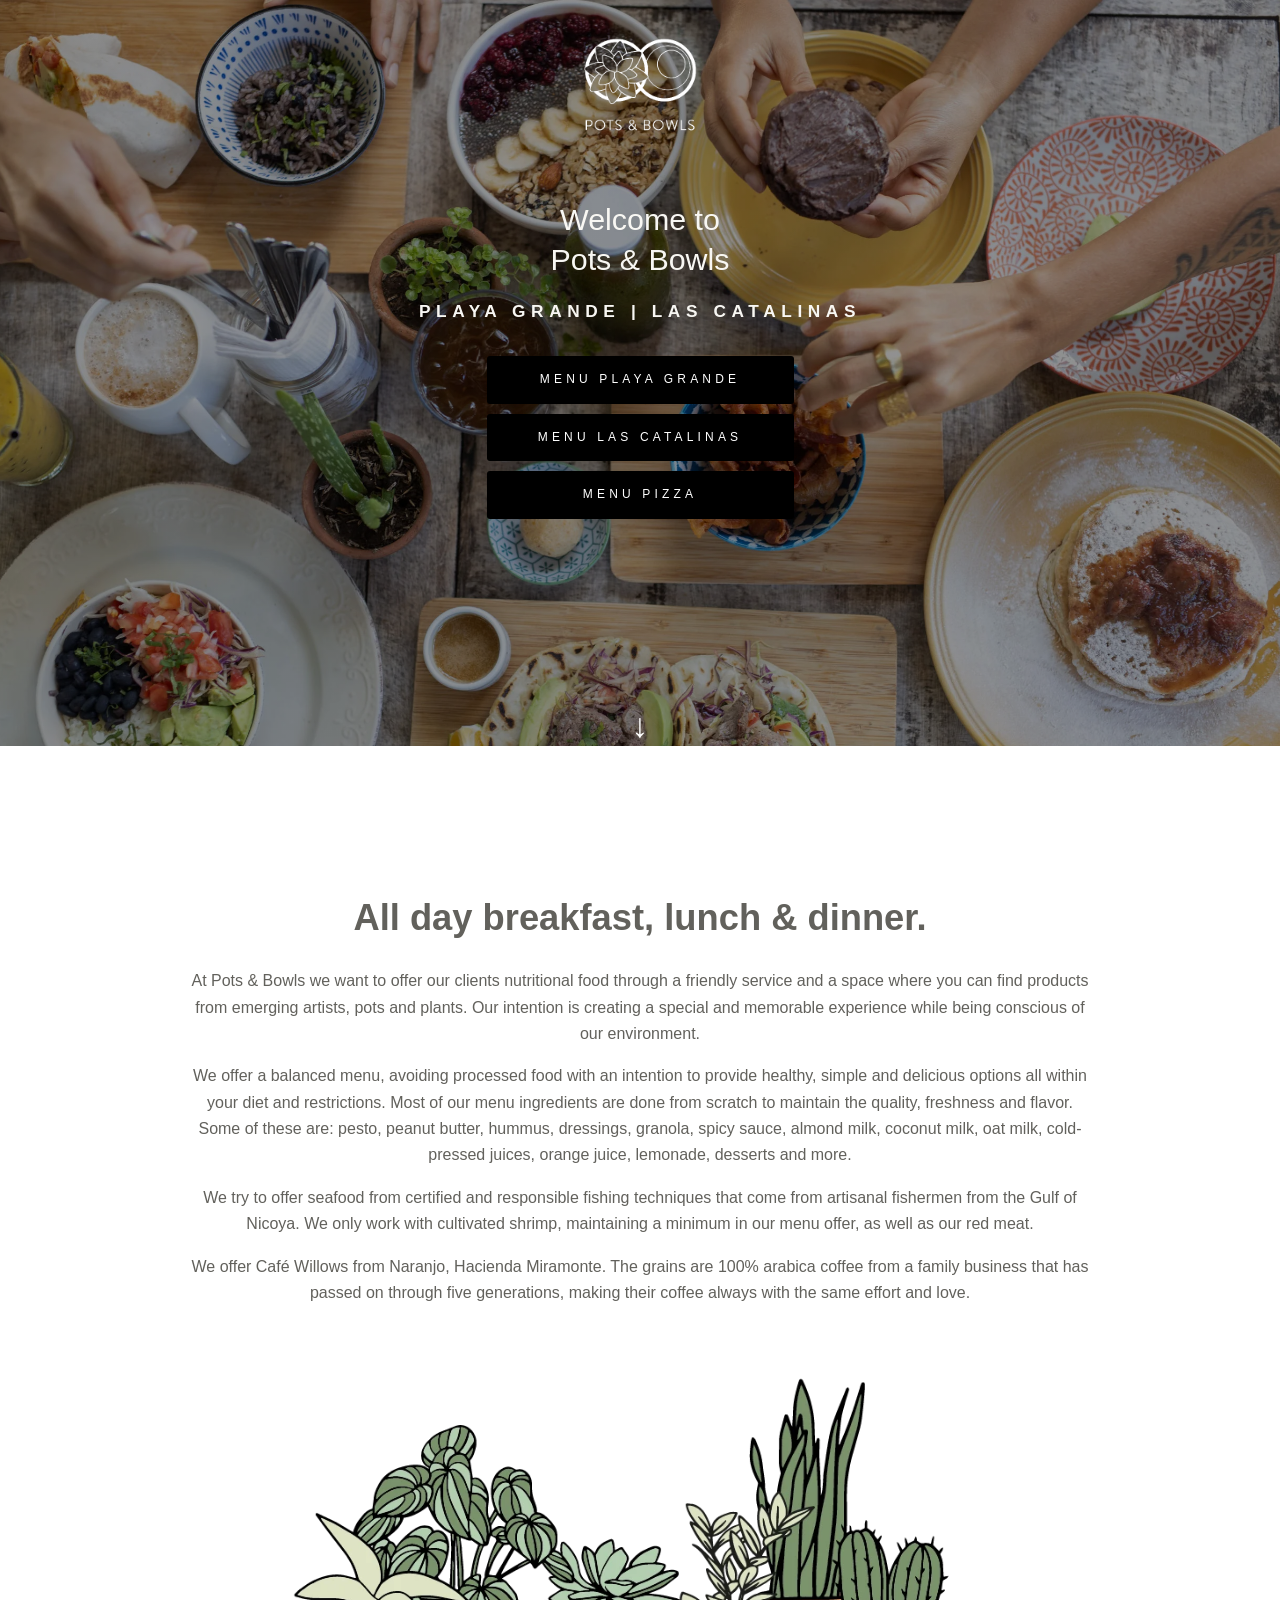
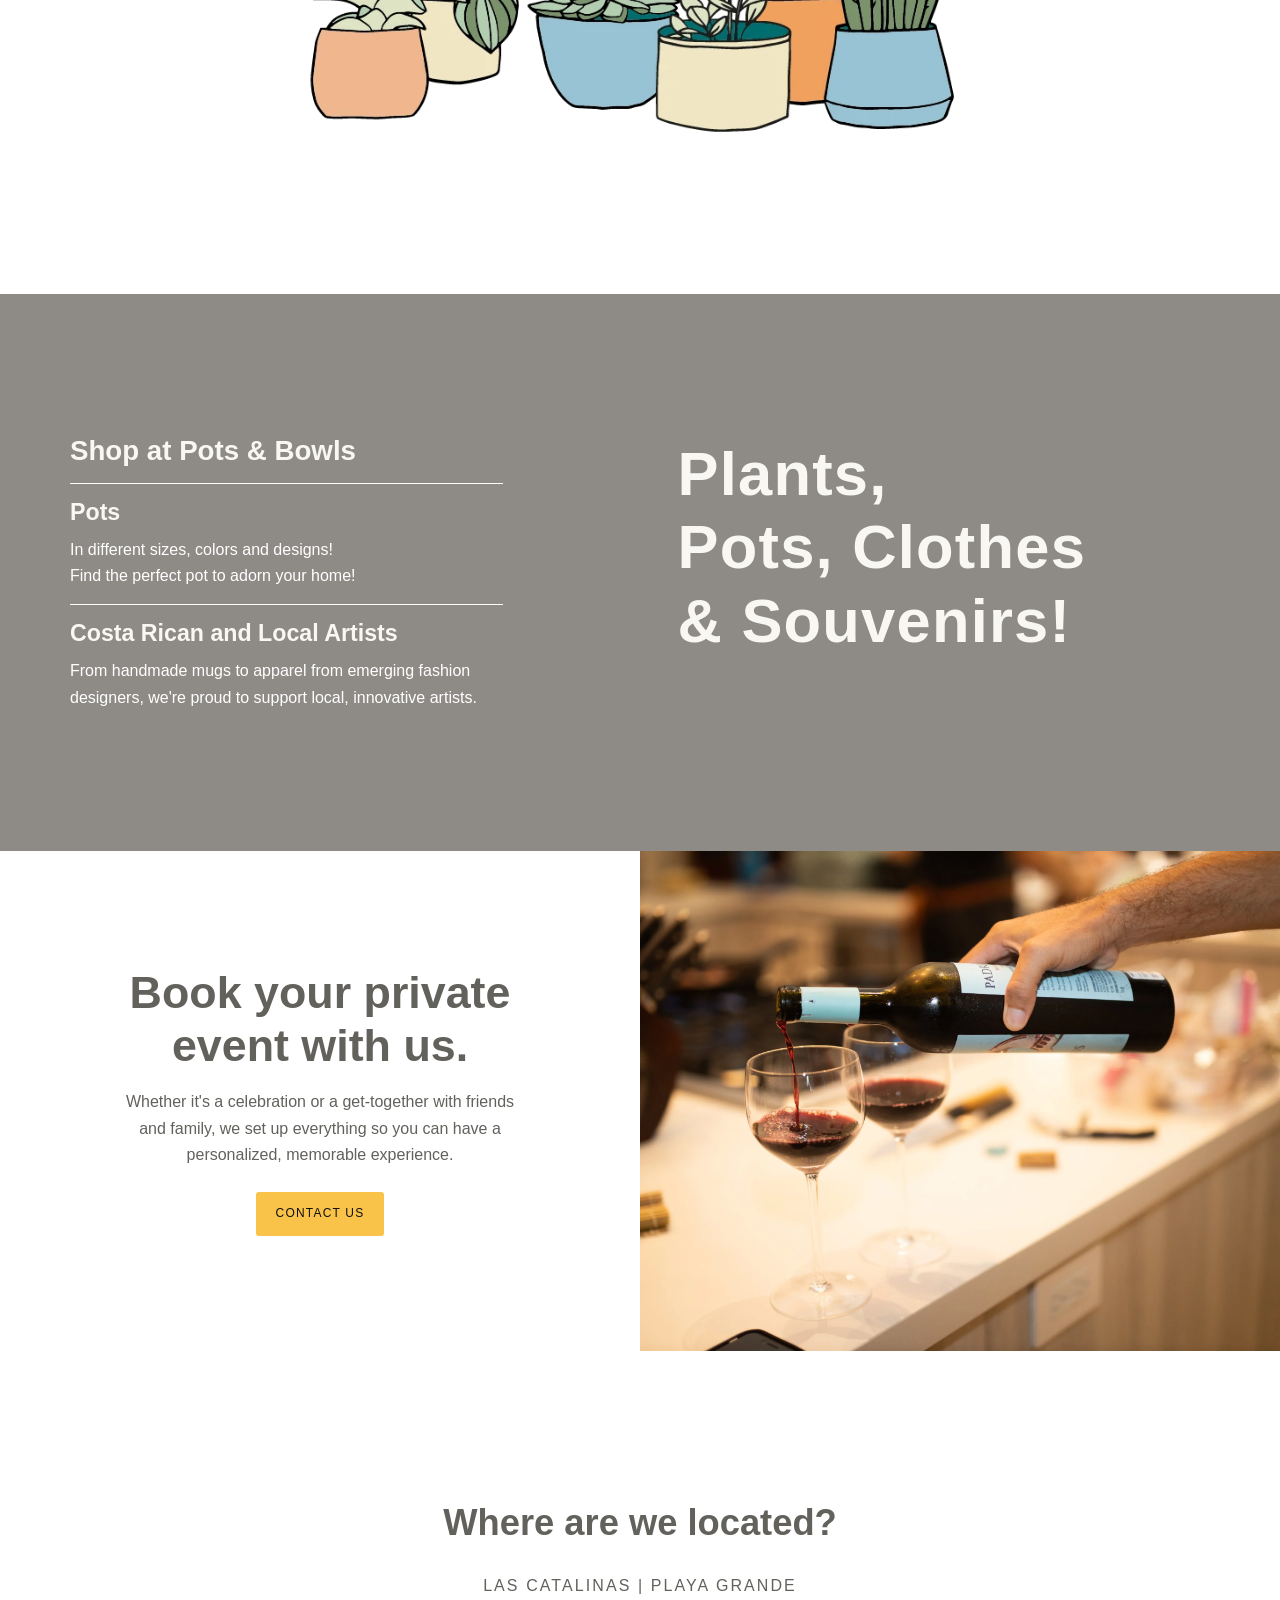
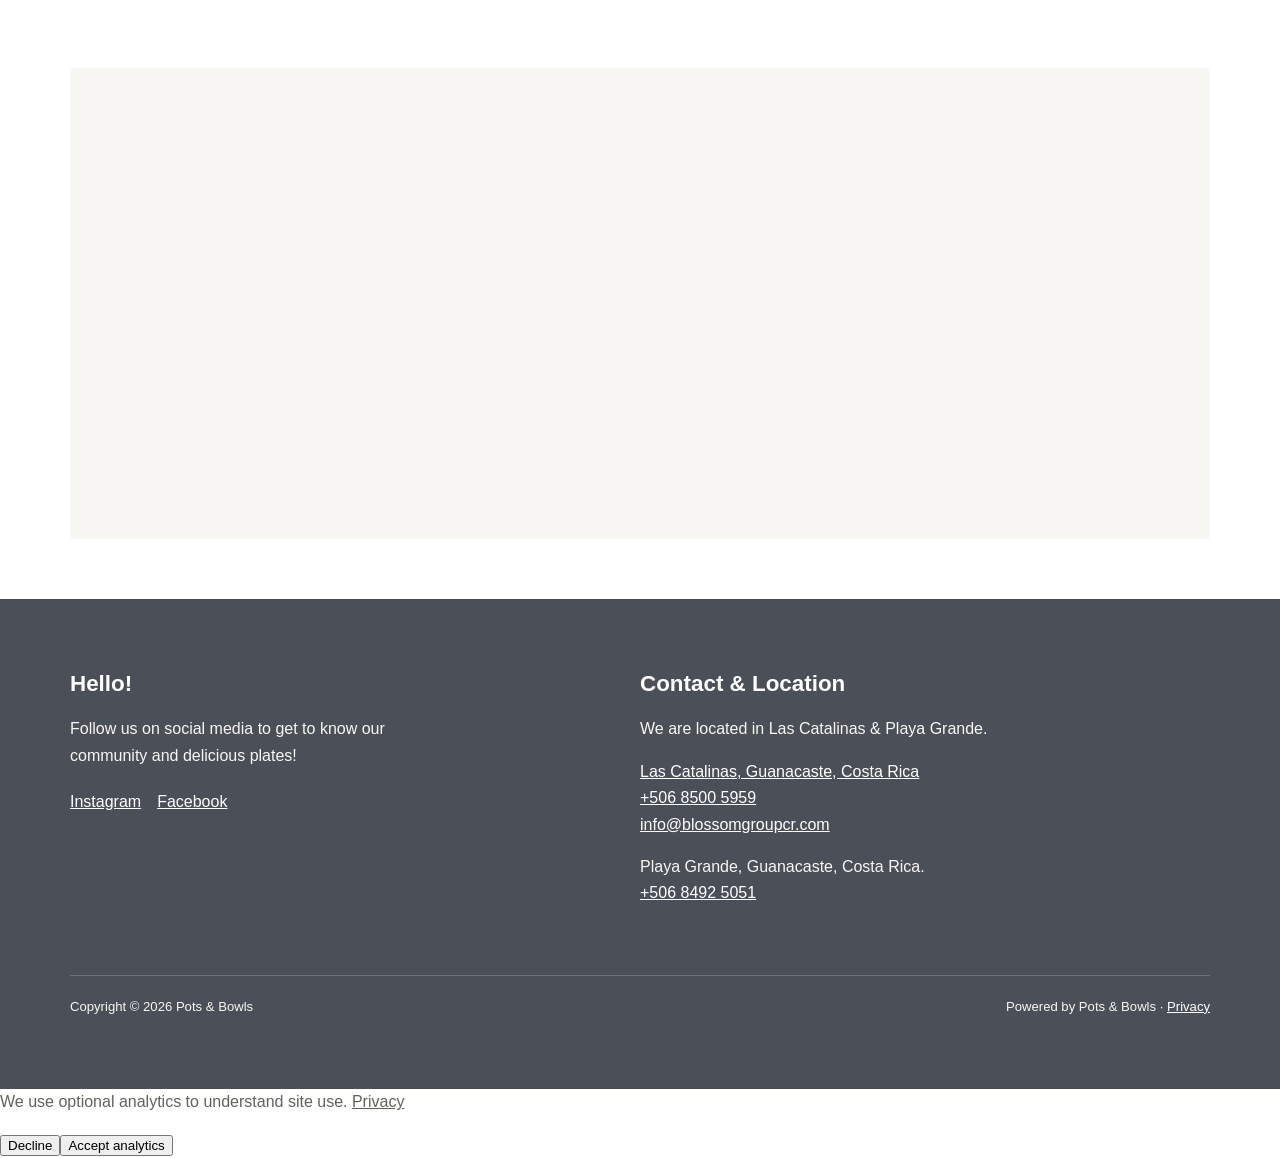
==== index.html @ 87fcf4aa "Add Ahrefs Analytics tracking" ====
<!doctype html>
<html lang="en">
  <head>
    <meta charset="utf-8" />
    <meta name="viewport" content="width=device-width, initial-scale=1" />
    <meta name="ga-measurement-id" content="G-0P83R9X73T" />
    <meta name="google-site-verification" content="iwQjBwHohYKkht_jCH8jWR2SHATwYy6aZXkpuv1jTWg" />
    <meta name="description" content="Pots & Bowls in Playa Grande and Las Catalinas: all-day breakfast, lunch, dinner, plants, pots and local artists." />
    <meta name="theme-color" content="#ffffff" />
    <link rel="canonical" href="https://www.potsandbowlscr.com/" />
    <meta property="og:title" content="Pots & Bowls | Playa Grande & Las Catalinas" />
    <meta property="og:description" content="All-day breakfast, lunch and dinner in Playa Grande and Las Catalinas." />
    <meta property="og:type" content="website" />
    <meta property="og:url" content="https://www.potsandbowlscr.com/" />
    <meta property="og:image" content="https://www.potsandbowlscr.com/assets/images/home-food-table.webp" />
    <meta name="twitter:card" content="summary_large_image" />
    <script type="application/ld+json">
      {"@context":"https://schema.org","@type":"Organization","@id":"https://www.potsandbowlscr.com/#organization","name":"Pots & Bowls","url":"https://www.potsandbowlscr.com/","logo":"https://www.potsandbowlscr.com/assets/images/pots-and-bowls-logo.webp","email":"info@blossomgroupcr.com","sameAs":["https://www.instagram.com/potsandbowls/","https://www.facebook.com/potsandbowlsatlascatalinas"],"department":[{"@type":"Restaurant","@id":"https://www.potsandbowlscr.com/#las-catalinas","name":"Pots & Bowls Las Catalinas","url":"https://www.potsandbowlscr.com/","image":"https://www.potsandbowlscr.com/assets/images/home-food-table.webp","telephone":"+50685005959","address":{"@type":"PostalAddress","addressLocality":"Las Catalinas","addressRegion":"Guanacaste","addressCountry":"CR"},"hasMenu":"https://www.potsandbowlscr.com/menu/las-catalinas/"},{"@type":"Restaurant","@id":"https://www.potsandbowlscr.com/#playa-grande","name":"Pots & Bowls Playa Grande","url":"https://www.potsandbowlscr.com/","image":"https://www.potsandbowlscr.com/assets/images/home-food-table.webp","telephone":"+50684925051","address":{"@type":"PostalAddress","addressLocality":"Playa Grande","addressRegion":"Guanacaste","addressCountry":"CR"},"hasMenu":"https://www.potsandbowlscr.com/menu/playa-grande/"}]}
    </script>
    <link rel="stylesheet" href="/assets/css/site.css?v=20260920-wordpress-reference" />
    <script src="https://analytics.ahrefs.com/analytics.js" data-key="pXlW72X1GrleUl5KvhNcpQ" async></script>
    <script src="/assets/js/analytics.js" defer></script>
    <title>Pots & Bowls | Playa Grande & Las Catalinas</title>
  </head>
  <body>
    <a class="skip-link" href="#main">Skip to content</a>
    <header class="site-header">
      <a class="brand" href="/" aria-label="Pots & Bowls home"><img src="/assets/images/pots-and-bowls-logo.webp" width="788" height="262" alt="Pots & Bowls" /></a>
    </header>

    <main id="main">
      <section class="hero" aria-labelledby="hero-title">
        <div class="hero-content">
          <p class="hero-welcome">Welcome to<br />Pots &amp; Bowls</p>
          <h1 id="hero-title">Playa Grande | Las Catalinas</h1>
          <div class="hero-actions">
            <a href="/menu/playa-grande/">Menu Playa Grande</a>
            <a href="/menu/las-catalinas/">Menu Las Catalinas</a>
            <a href="/menu/menu-pizza/">Menu Pizza</a>
          </div>
          <a class="scroll-down" href="#about" aria-label="Skip to our story">↓</a>
        </div>
      </section>

      <section id="about" class="intro section" aria-labelledby="intro-title">
        <h2 id="intro-title">All day breakfast, lunch &amp; dinner.</h2>
        <div class="intro-copy">
          <p>At Pots &amp; Bowls we want to offer our clients nutritional food through a friendly service and a space where you can find products from emerging artists, pots and plants. Our intention is creating a special and memorable experience while being conscious of our environment.</p>
          <p>We offer a balanced menu, avoiding processed food with an intention to provide healthy, simple and delicious options all within your diet and restrictions. Most of our menu ingredients are done from scratch to maintain the quality, freshness and flavor. Some of these are: pesto, peanut butter, hummus, dressings, granola, spicy sauce, almond milk, coconut milk, oat milk, cold-pressed juices, orange juice, lemonade, desserts and more.</p>
          <p>We try to offer seafood from certified and responsible fishing techniques that come from artisanal fishermen from the Gulf of Nicoya. We only work with cultivated shrimp, maintaining a minimum in our menu offer, as well as our red meat.</p>
          <p>We offer Café Willows from Naranjo, Hacienda Miramonte. The grains are 100% arabica coffee from a family business that has passed on through five generations, making their coffee always with the same effort and love.</p>
        </div>
        <img class="plants-illustration" src="/assets/images/pots-and-bowls-plants.webp" width="1024" height="462" alt="Illustration of plants and pots" loading="lazy" />
      </section>

      <section class="shop-section" aria-labelledby="shop-title">
        <div class="shop-content">
          <div class="shop-list">
            <h3>Shop at Pots &amp; Bowls</h3>
            <hr />
            <h4>Pots</h4>
            <p>In different sizes, colors and designs!<br />Find the perfect pot to adorn your home!</p>
            <hr />
            <h4>Costa Rican and Local Artists</h4>
            <p>From handmade mugs to apparel from emerging fashion designers, we're proud to support local, innovative artists.</p>
          </div>
          <h2 id="shop-title">Plants,<br />Pots, Clothes<br />&amp; Souvenirs!</h2>
        </div>
      </section>

      <section class="events-section" aria-labelledby="events-title">
        <div class="events-copy">
          <h2 id="events-title">Book your private<br />event with us.</h2>
          <p>Whether it's a celebration or a get-together with friends and family, we set up everything so you can have a personalized, memorable experience.</p>
          <a class="contact-button" href="#contact">Contact Us</a>
        </div>
        <img src="/assets/images/home-private-events.webp" width="2560" height="1707" alt="Pots & Bowls table setting" loading="lazy" />
      </section>

      <section class="locations section" aria-labelledby="locations-title">
        <h2 id="locations-title">Where are we located?</h2>
        <p>Las Catalinas | Playa Grande</p>
        <div class="map-wrap"><iframe title="Pots & Bowls locations" src="https://www.google.com/maps/d/u/0/embed?mid=1VET7txCnG9ivbS435-dMI9n-Lzs-Vag&amp;ehbc=2E312F" loading="lazy"></iframe></div>
      </section>
    </main>

    <footer id="contact" class="site-footer">
      <section><h2>Hello!</h2><p>Follow us on social media to get to know our community and delicious plates!</p><p class="social"><a href="https://www.instagram.com/potsandbowls/" rel="noopener">Instagram</a><a href="https://www.facebook.com/potsandbowlsatlascatalinas" rel="noopener">Facebook</a></p></section>
      <section><h2>Contact &amp; Location</h2><p>We are located in Las Catalinas &amp; Playa Grande.</p><p><a href="https://www.google.com/maps/place/Pots+%26+Bowls+Las+Catalinas/@10.4822885,-85.7869867,15z" rel="noopener">Las Catalinas, Guanacaste, Costa Rica</a><br /><a href="tel:+50685005959">+506 8500 5959</a><br /><a href="mailto:info@blossomgroupcr.com">info@blossomgroupcr.com</a></p><p>Playa Grande, Guanacaste, Costa Rica.<br /><a href="tel:+50684925051">+506 8492 5051</a></p></section>
      <div class="footer-bottom"><p>Copyright © <span data-current-year></span> Pots &amp; Bowls</p><p>Powered by Pots &amp; Bowls · <a href="/privacy/">Privacy</a></p></div>
    </footer>
    <script src="/assets/js/site.js" defer></script>
  </body>
</html>
---- assets/css/site.css ----
:root { --ink:#62615c; --cream:#f8f7f3; --white:#fff; --dark:#1e1810; --gold:#f9c349; }
* { box-sizing:border-box; }
html { scroll-behavior:smooth; }
body { color:var(--ink); font:400 16px/1.65 Montserrat,Arial,sans-serif; margin:0; }
a { color:inherit; }
h1,h2,h3,h4,p { margin-top:0; }
h1,h2,h3,h4 { color:var(--ink); font-family:Montserrat,Arial,sans-serif; line-height:1.2; }
.skip-link { background:#000; color:#fff; left:1rem; padding:.75rem 1rem; position:absolute; top:-4rem; z-index:20; }
.skip-link:focus { top:1rem; }
.site-header { align-items:center; display:flex; height:170px; justify-content:center; padding:20px; position:absolute; width:100%; z-index:2; }
.brand { display:block; line-height:0; }
.brand img { display:block; height:auto; max-width:308px; width:100%; }
.hero { background:linear-gradient(#0000006e,#0000006e),url('/assets/images/home-food-table.webp') center/cover fixed; color:#fff; min-height:732px; padding:200px 25px 0; }
.hero-content { margin:auto; max-width:950px; text-align:center; }
.hero-welcome { color:var(--cream); font-size:1.9rem; font-weight:300; line-height:1.3; margin-bottom:22px; }
.hero h1 { color:var(--cream); font-size:1.08rem; font-weight:600; letter-spacing:.35rem; margin:0 0 34px; text-transform:uppercase; }
.hero-actions { display:grid; gap:10px; justify-content:center; }
.hero-actions a { background:#000; border-radius:3px; color:#fff; font-size:.75rem; letter-spacing:.26rem; min-width:307px; padding:14px 20px; text-decoration:none; text-transform:uppercase; }
.hero-actions a:hover,.hero-actions a:focus { background:#fff; color:#999; }
.scroll-down { color:#fff; display:inline-block; font-size:2.1rem; line-height:1; margin-top:190px; text-decoration:none; }
.section { margin:auto; max-width:900px; padding:150px 0; }
.intro { text-align:center; }
.intro h2,.locations h2 { font-size:clamp(2rem,3.2vw,2.27rem); margin:0 auto 29px; }
.intro-copy { margin:auto; max-width:900px; }
.plants-illustration { display:block; height:auto; margin:2rem auto 0; max-width:100%; width:1024px; }
.shop-section { background:linear-gradient(#1e181080,#1e181080),url('/assets/images/home-pots-shop.webp') center/cover fixed; color:#fff; padding:140px 0; }
.shop-content { align-items:center; display:grid; gap:75px; grid-template-columns:1fr 1fr; margin:auto; max-width:1140px; }
.shop-list { padding-right:100px; }
.shop-section h2,.shop-section h3,.shop-section h4 { color:var(--cream); }
.shop-section h2 { font-size:clamp(2.5rem,4.8vw,4.7rem); font-weight:700; letter-spacing:.02em; }
.shop-section h3 { font-size:1.73rem; margin-bottom:0; }
.shop-section h4 { font-size:1.45rem; margin:0 0 10px; }
.shop-section p { margin:0; }
.shop-section hr { border:0; border-top:1px solid #fff; margin:15px 0; }
.events-section { align-items:center; display:grid; grid-template-columns:1fr 1fr; min-height:500px; }
.events-copy { padding:30px 8vw; text-align:center; }
.events-copy h2 { font-size:clamp(2.2rem,3.5vw,3.1rem); margin:0 0 1rem; }
.events-copy p { margin:auto; max-width:400px; }
.events-section img { height:500px; object-fit:cover; width:100%; }
.contact-button { background:var(--gold); border-radius:3px; color:#111; display:inline-block; font-size:.75rem; letter-spacing:.1em; margin-top:1.5rem; padding:12px 20px; text-decoration:none; text-transform:uppercase; }
.locations { max-width:1140px; padding-bottom:60px; text-align:center; }
.locations > p { letter-spacing:.13em; margin:0 0 44px; text-transform:uppercase; }
.map-wrap { background:var(--cream); margin-top:68px; padding-top:68px; }
.map-wrap iframe { border:0; display:block; height:480px; margin:-77px auto 0; max-width:100%; width:640px; }
.site-footer { background:#4b4f58; color:var(--cream); display:grid; grid-template-columns:1fr 1fr; padding:72px max(35px,calc((100vw - 1140px) / 2)); }
.site-footer section { max-width:390px; }
.site-footer h2 { color:#fff; font-size:1.4rem; }
.site-footer a { color:#fff; }
.social { display:flex; gap:1rem; margin-top:1.25rem; }
.footer-bottom { border-top:1px solid #6c7077; display:flex; font-size:.82rem; grid-column:1/-1; justify-content:space-between; margin-top:52px; padding-top:20px; }
.footer-bottom p { margin:0; }
.menu-page { margin:auto; max-width:1100px; padding:0 20px 55px; }
.menu-page header { align-items:center; background:#fff; display:flex; justify-content:center; min-height:166px; margin:0 -20px 55px; padding:20px; position:relative; }
.menu-page header .wordmark { background:url('/assets/images/pots-and-bowls-logo.webp') center/contain no-repeat; display:block; height:101px; overflow:hidden; text-indent:100%; white-space:nowrap; width:303px; }
.menu-page header > a:last-child { left:25px; position:absolute; top:calc(50% - .7rem); }
.menu-page h1 { font-size:2rem; text-align:center; }
.menu-pages { display:grid; gap:1.5rem; grid-template-columns:repeat(2,minmax(0,1fr)); }
.menu-pages img { display:block; height:auto; width:100%; }
@media (max-width:1024px) { .hero { background-attachment:scroll; min-height:740px; padding-top:200px; } .scroll-down { margin-top:100px; } .section { padding:100px 25px; } .shop-section { background-attachment:scroll; padding:100px 50px; } .shop-content { gap:45px; } .shop-list { padding-right:0; } }
@media (max-width:767px) { .site-header { height:130px; } .brand img { max-width:170px; } .hero { min-height:660px; padding:150px 20px 0; } .hero-welcome { font-size:1.45rem; margin-bottom:16px; } .hero h1 { font-size:.86rem; letter-spacing:.19rem; margin-bottom:22px; } .hero-actions a { font-size:.68rem; letter-spacing:.17rem; min-width:0; padding:12px 18px; } .scroll-down { margin-top:75px; } .section { padding:75px 20px; } .shop-section { padding:75px 20px; } .shop-content,.events-section { grid-template-columns:1fr; } .shop-content { gap:40px; } .events-copy { padding:70px 50px 25px; } .events-section img { height:273px; } .locations { padding-bottom:60px; } .site-footer { grid-template-columns:1fr; gap:45px; padding:60px 25px; } .footer-bottom { align-items:flex-start; flex-direction:column; gap:.6rem; margin-top:10px; } .menu-page { padding-inline:15px; } .menu-page header { margin-inline:-15px; } .menu-pages { grid-template-columns:1fr; } }
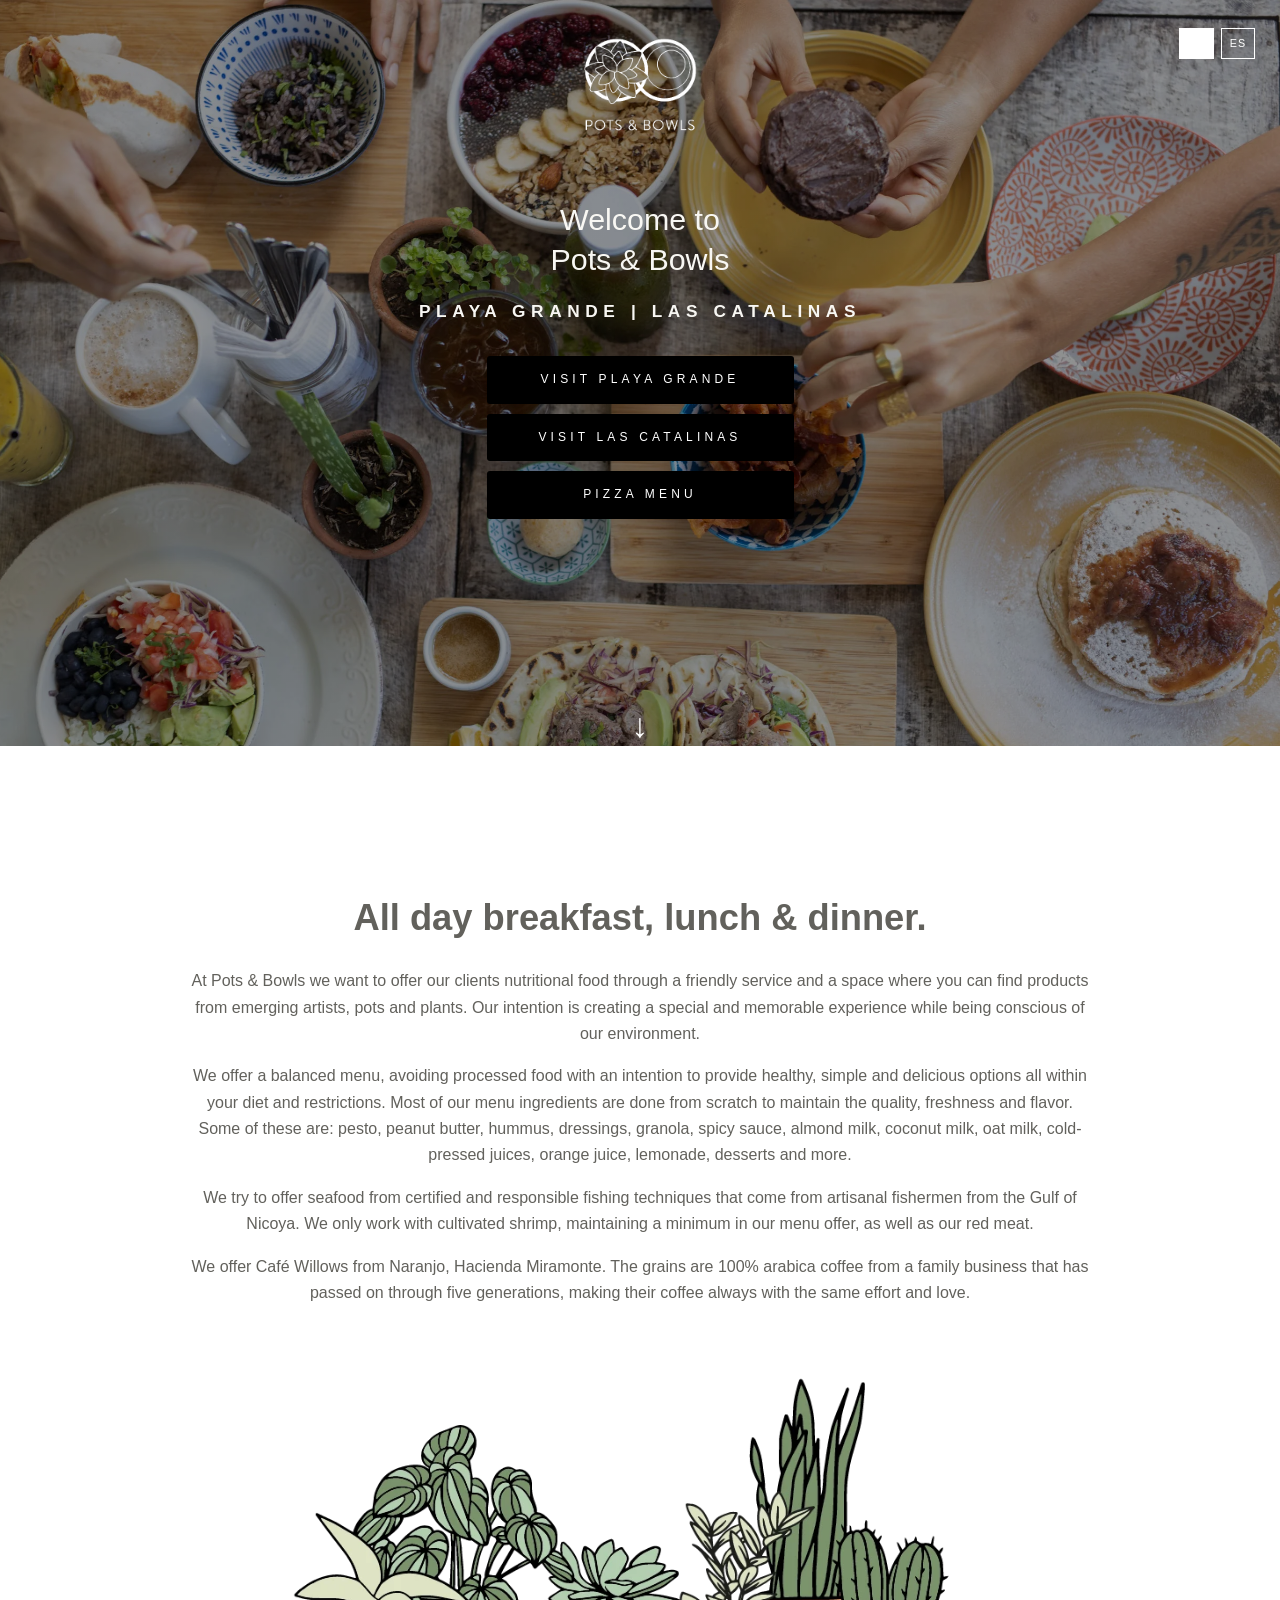
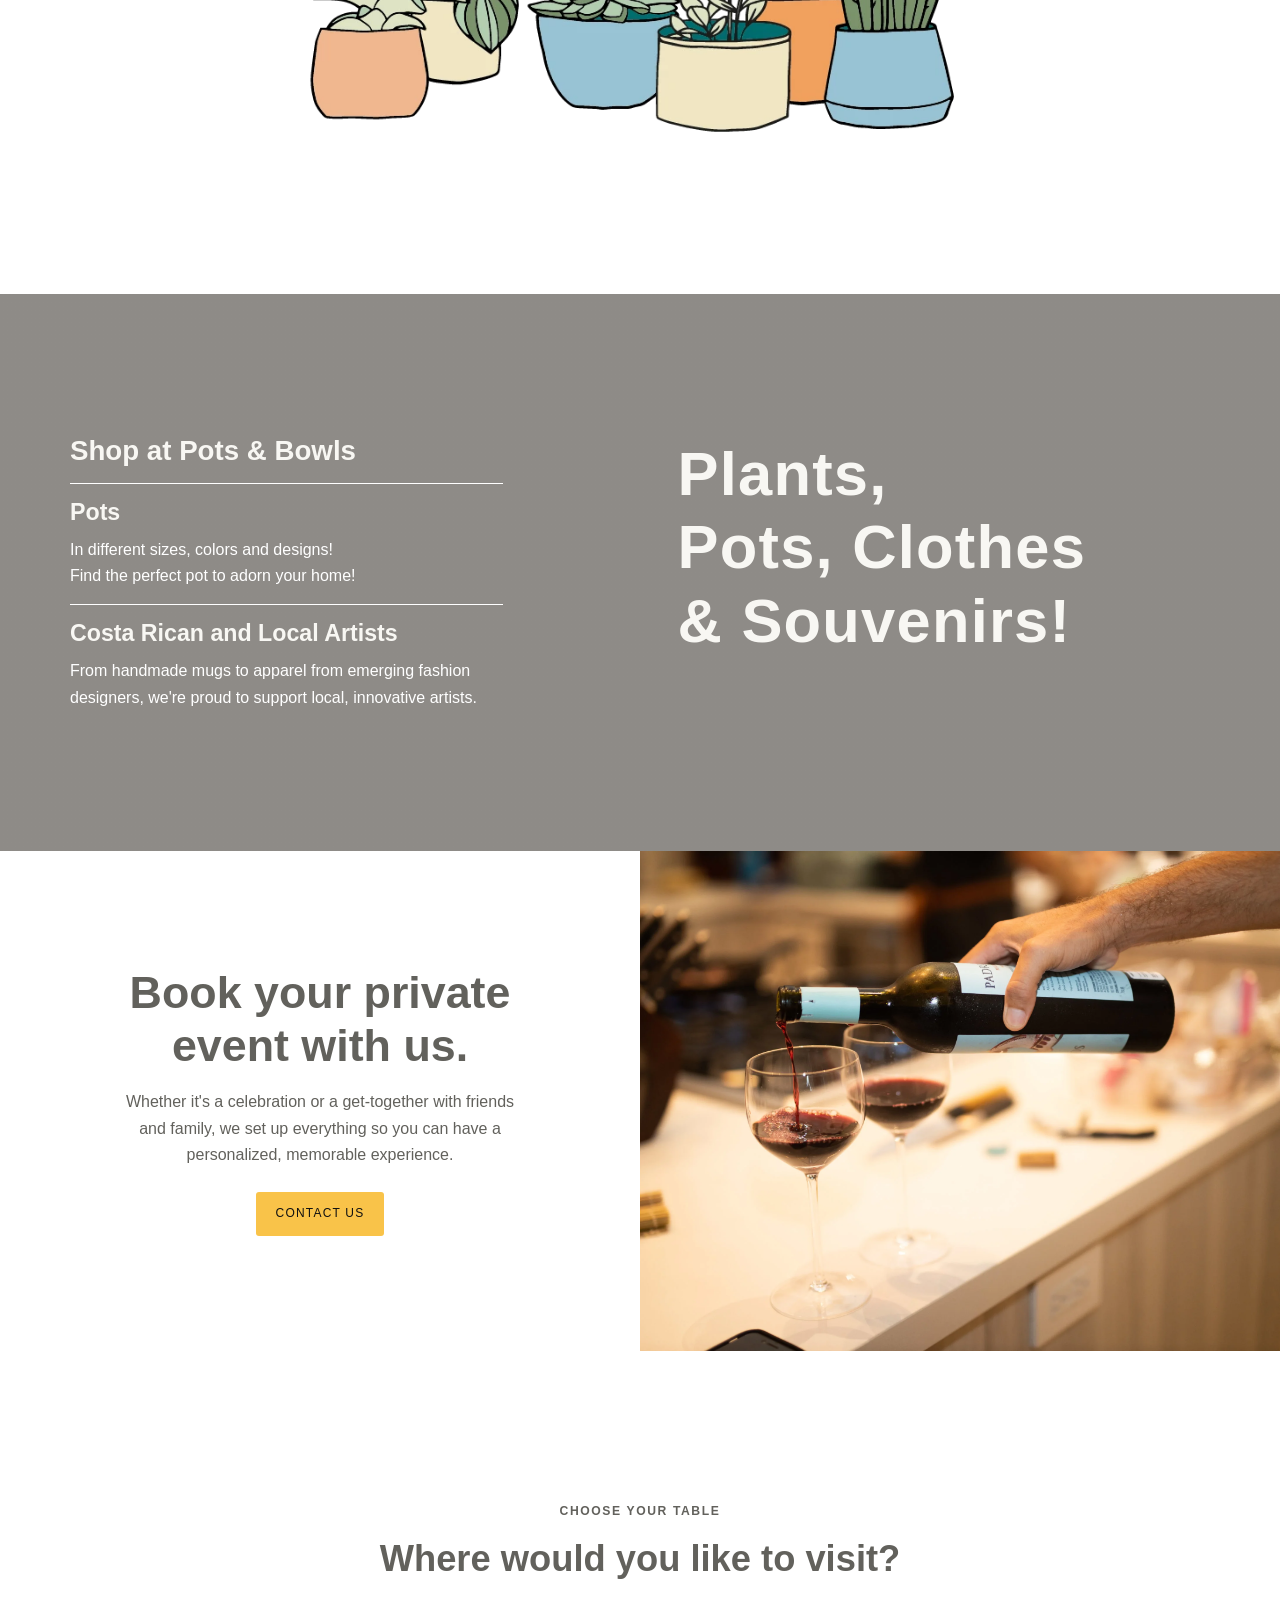
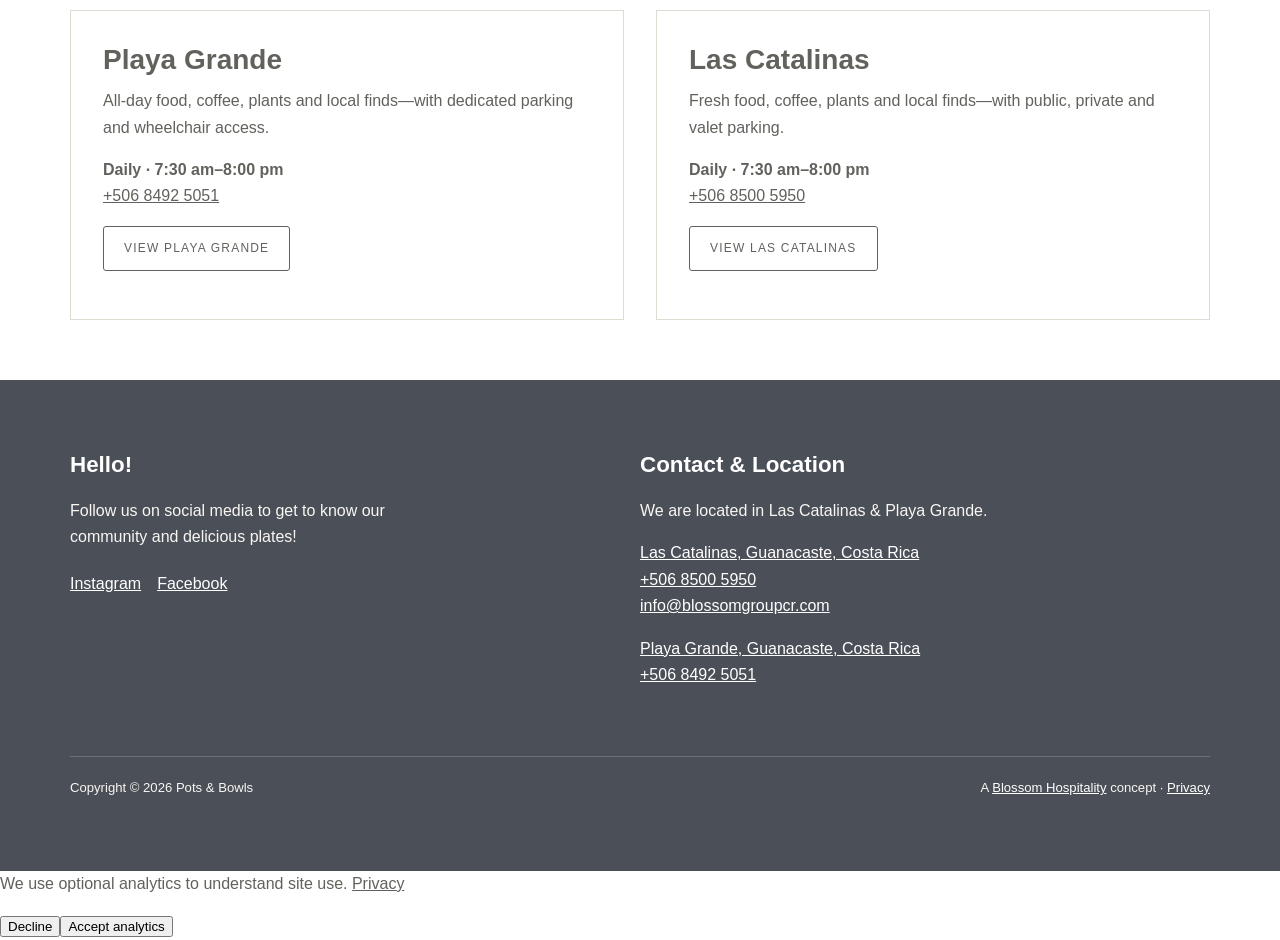
==== commit 86a910b5: "Build bilingual responsive HTML menus" ====
--- a/index.html
+++ b/index.html
@@ -8,6 +8,9 @@
     <meta name="description" content="Pots & Bowls in Playa Grande and Las Catalinas: all-day breakfast, lunch, dinner, plants, pots and local artists." />
     <meta name="theme-color" content="#ffffff" />
     <link rel="canonical" href="https://www.potsandbowlscr.com/" />
+    <link rel="alternate" hreflang="en" href="https://www.potsandbowlscr.com/" />
+    <link rel="alternate" hreflang="es-CR" href="https://www.potsandbowlscr.com/es/" />
+    <link rel="alternate" hreflang="x-default" href="https://www.potsandbowlscr.com/" />
     <meta property="og:title" content="Pots & Bowls | Playa Grande & Las Catalinas" />
     <meta property="og:description" content="All-day breakfast, lunch and dinner in Playa Grande and Las Catalinas." />
     <meta property="og:type" content="website" />
@@ -15,17 +18,18 @@
     <meta property="og:image" content="https://www.potsandbowlscr.com/assets/images/home-food-table.webp" />
     <meta name="twitter:card" content="summary_large_image" />
     <script type="application/ld+json">
-      {"@context":"https://schema.org","@type":"Organization","@id":"https://www.potsandbowlscr.com/#organization","name":"Pots & Bowls","url":"https://www.potsandbowlscr.com/","logo":"https://www.potsandbowlscr.com/assets/images/pots-and-bowls-logo.webp","email":"info@blossomgroupcr.com","sameAs":["https://www.instagram.com/potsandbowls/","https://www.facebook.com/potsandbowlsatlascatalinas"],"department":[{"@type":"Restaurant","@id":"https://www.potsandbowlscr.com/#las-catalinas","name":"Pots & Bowls Las Catalinas","url":"https://www.potsandbowlscr.com/","image":"https://www.potsandbowlscr.com/assets/images/home-food-table.webp","telephone":"+50685005959","address":{"@type":"PostalAddress","addressLocality":"Las Catalinas","addressRegion":"Guanacaste","addressCountry":"CR"},"hasMenu":"https://www.potsandbowlscr.com/menu/las-catalinas/"},{"@type":"Restaurant","@id":"https://www.potsandbowlscr.com/#playa-grande","name":"Pots & Bowls Playa Grande","url":"https://www.potsandbowlscr.com/","image":"https://www.potsandbowlscr.com/assets/images/home-food-table.webp","telephone":"+50684925051","address":{"@type":"PostalAddress","addressLocality":"Playa Grande","addressRegion":"Guanacaste","addressCountry":"CR"},"hasMenu":"https://www.potsandbowlscr.com/menu/playa-grande/"}]}
+      {"@context":"https://schema.org","@type":"Organization","@id":"https://www.potsandbowlscr.com/#organization","name":"Pots & Bowls","url":"https://www.potsandbowlscr.com/","logo":"https://www.potsandbowlscr.com/assets/images/pots-and-bowls-logo.webp","email":"info@blossomgroupcr.com","sameAs":["https://www.instagram.com/potsandbowls/","https://www.facebook.com/potsandbowlsatlascatalinas"],"parentOrganization":{"@type":"Organization","name":"Blossom Hospitality","url":"https://blossomgroupcr.com/"},"department":[{"@type":"Restaurant","@id":"https://www.potsandbowlscr.com/#las-catalinas","name":"Pots & Bowls Las Catalinas","url":"https://www.potsandbowlscr.com/locations/las-catalinas/","image":"https://www.potsandbowlscr.com/assets/images/home-food-table.webp","telephone":"+50685005950","address":{"@type":"PostalAddress","addressLocality":"Las Catalinas","addressRegion":"Guanacaste","addressCountry":"CR"},"hasMenu":"https://www.potsandbowlscr.com/menu/las-catalinas/"},{"@type":"Restaurant","@id":"https://www.potsandbowlscr.com/#playa-grande","name":"Pots & Bowls Playa Grande","url":"https://www.potsandbowlscr.com/locations/playa-grande/","image":"https://www.potsandbowlscr.com/assets/images/home-food-table.webp","telephone":"+50684925051","address":{"@type":"PostalAddress","addressLocality":"Playa Grande","addressRegion":"Guanacaste","addressCountry":"CR"},"hasMenu":"https://www.potsandbowlscr.com/menu/playa-grande/"}]}
     </script>
-    <link rel="stylesheet" href="/assets/css/site.css?v=20260920-wordpress-reference" />
+    <link rel="stylesheet" href="/assets/css/site.css?v=20260921-menu-final" />
     <script src="https://analytics.ahrefs.com/analytics.js" data-key="pXlW72X1GrleUl5KvhNcpQ" async></script>
-    <script src="/assets/js/analytics.js" defer></script>
+    <script src="/assets/js/analytics.js?v=20260921-menu-final" defer></script>
     <title>Pots & Bowls | Playa Grande & Las Catalinas</title>
   </head>
   <body>
     <a class="skip-link" href="#main">Skip to content</a>
     <header class="site-header">
       <a class="brand" href="/" aria-label="Pots & Bowls home"><img src="/assets/images/pots-and-bowls-logo.webp" width="788" height="262" alt="Pots & Bowls" /></a>
+      <nav class="language-switcher" aria-label="Language"><a href="/" aria-current="page">EN</a><a href="/es/">ES</a></nav>
     </header>
 
     <main id="main">
@@ -34,9 +38,9 @@
           <p class="hero-welcome">Welcome to<br />Pots &amp; Bowls</p>
           <h1 id="hero-title">Playa Grande | Las Catalinas</h1>
           <div class="hero-actions">
-            <a href="/menu/playa-grande/">Menu Playa Grande</a>
-            <a href="/menu/las-catalinas/">Menu Las Catalinas</a>
-            <a href="/menu/menu-pizza/">Menu Pizza</a>
+            <a href="/locations/playa-grande/">Visit Playa Grande</a>
+            <a href="/locations/las-catalinas/">Visit Las Catalinas</a>
+            <a href="/menu/menu-pizza/">Pizza menu</a>
           </div>
           <a class="scroll-down" href="#about" aria-label="Skip to our story">↓</a>
         </div>
@@ -78,17 +82,16 @@
       </section>
 
       <section class="locations section" aria-labelledby="locations-title">
-        <h2 id="locations-title">Where are we located?</h2>
-        <p>Las Catalinas | Playa Grande</p>
-        <div class="map-wrap"><iframe title="Pots & Bowls locations" src="https://www.google.com/maps/d/u/0/embed?mid=1VET7txCnG9ivbS435-dMI9n-Lzs-Vag&amp;ehbc=2E312F" loading="lazy"></iframe></div>
+        <p class="eyebrow">Choose your table</p><h2 id="locations-title">Where would you like to visit?</h2>
+        <div class="location-cards"><article><h3>Playa Grande</h3><p>All-day food, coffee, plants and local finds—with dedicated parking and wheelchair access.</p><p><strong>Daily · 7:30 am–8:00 pm</strong><br /><a href="tel:+50684925051">+506 8492 5051</a></p><p><a class="button-outline" href="/locations/playa-grande/">View Playa Grande</a></p></article><article><h3>Las Catalinas</h3><p>Fresh food, coffee, plants and local finds—with public, private and valet parking.</p><p><strong>Daily · 7:30 am–8:00 pm</strong><br /><a href="tel:+50685005950">+506 8500 5950</a></p><p><a class="button-outline" href="/locations/las-catalinas/">View Las Catalinas</a></p></article></div>
       </section>
     </main>
 
     <footer id="contact" class="site-footer">
       <section><h2>Hello!</h2><p>Follow us on social media to get to know our community and delicious plates!</p><p class="social"><a href="https://www.instagram.com/potsandbowls/" rel="noopener">Instagram</a><a href="https://www.facebook.com/potsandbowlsatlascatalinas" rel="noopener">Facebook</a></p></section>
-      <section><h2>Contact &amp; Location</h2><p>We are located in Las Catalinas &amp; Playa Grande.</p><p><a href="https://www.google.com/maps/place/Pots+%26+Bowls+Las+Catalinas/@10.4822885,-85.7869867,15z" rel="noopener">Las Catalinas, Guanacaste, Costa Rica</a><br /><a href="tel:+50685005959">+506 8500 5959</a><br /><a href="mailto:info@blossomgroupcr.com">info@blossomgroupcr.com</a></p><p>Playa Grande, Guanacaste, Costa Rica.<br /><a href="tel:+50684925051">+506 8492 5051</a></p></section>
-      <div class="footer-bottom"><p>Copyright © <span data-current-year></span> Pots &amp; Bowls</p><p>Powered by Pots &amp; Bowls · <a href="/privacy/">Privacy</a></p></div>
+      <section><h2>Contact &amp; Location</h2><p>We are located in Las Catalinas &amp; Playa Grande.</p><p><a href="https://maps.app.goo.gl/t5t8pPE7hECMAvz17" rel="noopener">Las Catalinas, Guanacaste, Costa Rica</a><br /><a href="tel:+50685005950">+506 8500 5950</a><br /><a href="mailto:info@blossomgroupcr.com">info@blossomgroupcr.com</a></p><p><a href="https://maps.app.goo.gl/5hfDzeNkyH8QvWZw8" rel="noopener">Playa Grande, Guanacaste, Costa Rica</a><br /><a href="tel:+50684925051">+506 8492 5051</a></p></section>
+      <div class="footer-bottom"><p>Copyright © <span data-current-year></span> Pots &amp; Bowls</p><p>A <a href="https://blossomgroupcr.com/" rel="noopener">Blossom Hospitality</a> concept · <a href="/privacy/">Privacy</a></p></div>
     </footer>
-    <script src="/assets/js/site.js" defer></script>
+    <script src="/assets/js/site.js?v=20260921-menu-final" defer></script>
   </body>
 </html>
--- a/assets/css/site.css
+++ b/assets/css/site.css
@@ -10,6 +10,12 @@
 .site-header { align-items:center; display:flex; height:170px; justify-content:center; padding:20px; position:absolute; width:100%; z-index:2; }
 .brand { display:block; line-height:0; }
 .brand img { display:block; height:auto; max-width:308px; width:100%; }
+.language-switcher { display:flex; gap:.45rem; position:absolute; right:25px; top:28px; z-index:3; }
+.language-switcher a { border:1px solid currentColor; color:inherit; font-size:.67rem; letter-spacing:.11em; padding:.35rem .48rem; text-decoration:none; text-transform:uppercase; }
+.language-switcher [aria-current="page"] { background:currentColor; color:#fff; }
+.site-header .language-switcher { color:#fff; }
+.location-header .language-switcher { color:var(--ink); position:static; }
+.menu-page .language-switcher { color:var(--ink); right:25px; top:25px; }
 .hero { background:linear-gradient(#0000006e,#0000006e),url('/assets/images/home-food-table.webp') center/cover fixed; color:#fff; min-height:732px; padding:200px 25px 0; }
 .hero-content { margin:auto; max-width:950px; text-align:center; }
 .hero-welcome { color:var(--cream); font-size:1.9rem; font-weight:300; line-height:1.3; margin-bottom:22px; }
@@ -40,6 +46,10 @@
 .contact-button { background:var(--gold); border-radius:3px; color:#111; display:inline-block; font-size:.75rem; letter-spacing:.1em; margin-top:1.5rem; padding:12px 20px; text-decoration:none; text-transform:uppercase; }
 .locations { max-width:1140px; padding-bottom:60px; text-align:center; }
 .locations > p { letter-spacing:.13em; margin:0 0 44px; text-transform:uppercase; }
+.locations > .eyebrow { margin-bottom:1rem; }
+.location-cards { display:grid; gap:2rem; grid-template-columns:repeat(2,minmax(0,1fr)); text-align:left; }
+.location-cards article { border:1px solid #dedbd3; padding:2rem; }
+.location-cards h3 { font-size:1.75rem; margin-bottom:.75rem; }
 .map-wrap { background:var(--cream); margin-top:68px; padding-top:68px; }
 .map-wrap iframe { border:0; display:block; height:480px; margin:-77px auto 0; max-width:100%; width:640px; }
 .site-footer { background:#4b4f58; color:var(--cream); display:grid; grid-template-columns:1fr 1fr; padding:72px max(35px,calc((100vw - 1140px) / 2)); }
@@ -56,5 +66,49 @@
 .menu-page h1 { font-size:2rem; text-align:center; }
 .menu-pages { display:grid; gap:1.5rem; grid-template-columns:repeat(2,minmax(0,1fr)); }
 .menu-pages img { display:block; height:auto; width:100%; }
+.menu-intro { margin:0 auto 2rem; max-width:680px; text-align:center; }
+.html-menu { --menu-coral:#cf4b16; --menu-paper:#fffaf4; background:var(--menu-paper); border:2px solid var(--menu-coral); border-radius:2.5rem; color:#1f1a17; margin:2rem auto; max-width:1050px; padding:clamp(1.5rem,5vw,4rem); position:relative; }
+.html-menu::before { border:12px solid #e1a086; border-radius:2.9rem; content:""; inset:-18px; pointer-events:none; position:absolute; z-index:-1; }
+.html-menu h2 { color:var(--menu-coral); font-size:clamp(1.9rem,5vw,3.6rem); margin-bottom:.4rem; text-align:center; text-transform:uppercase; }
+.html-menu .menu-subtitle { font-size:1.05rem; margin:0 0 2rem; text-align:center; }
+.menu-section { margin-top:2.5rem; }
+.menu-section h3 { align-items:center; color:var(--menu-coral); display:flex; font-size:clamp(1.35rem,3vw,2rem); gap:1rem; letter-spacing:.05em; text-transform:uppercase; }
+.menu-section h3::after { background:var(--menu-coral); content:""; flex:1; height:1px; }
+.menu-items { display:grid; gap:1.2rem 2.5rem; grid-template-columns:repeat(2,minmax(0,1fr)); }
+.menu-item { break-inside:avoid; }
+.menu-item h4 { display:flex; font-size:1.14rem; font-weight:650; gap:.8rem; justify-content:space-between; margin:0; }
+.menu-item h4 span { font-variant-numeric:tabular-nums; white-space:nowrap; }
+.menu-item p { font-size:.92rem; line-height:1.45; margin:.28rem 0 0; }
+.menu-note { border-top:1px solid var(--menu-coral); font-size:.85rem; margin-top:2rem; padding-top:1rem; text-align:center; }
+.html-menu + script + .menu-pages { display:none; }
+@media (max-width:767px) { .html-menu { border-radius:1.4rem; margin:1.5rem 0; padding:1.4rem; } .html-menu::before { border-width:6px; border-radius:1.7rem; inset:-10px; } .menu-items { grid-template-columns:1fr; } }
+.location-header { align-items:center; display:flex; justify-content:space-between; margin:auto; max-width:1140px; min-height:140px; padding:20px 25px; }
+.location-header .brand img { max-width:230px; }
+.location-header nav { display:flex; flex-wrap:wrap; gap:1.25rem; }
+.location-header nav a { font-size:.78rem; letter-spacing:.1em; text-decoration:none; text-transform:uppercase; }
+.location-header nav a:hover,.location-header nav a:focus { text-decoration:underline; text-underline-offset:.3em; }
+.location-hero { align-items:center; color:#fff; display:flex; min-height:390px; padding:80px max(25px,calc((100vw - 1140px) / 2)); }
+.location-hero-playa { background:linear-gradient(#1e181080,#1e181080),url('/assets/images/home-food-table.webp') center/cover; }
+.location-hero-catalinas { background:linear-gradient(#1e181080,#1e181080),url('/assets/images/home-pots-shop.webp') center/cover; }
+.location-hero > div { max-width:680px; }
+.location-hero h1 { color:#fff; font-size:clamp(3rem,7vw,5.5rem); margin-bottom:.5rem; }
+.location-hero p:last-child { font-size:1.2rem; margin:0; }
+.eyebrow { font-size:.76rem; font-weight:600; letter-spacing:.17em; text-transform:uppercase; }
+.breadcrumbs { display:flex; gap:.7rem; margin:1.6rem auto; max-width:1140px; padding:0 25px; }
+.breadcrumbs a { text-underline-offset:.2em; }
+.location-intro { align-items:center; display:grid; gap:5rem; grid-template-columns:1fr minmax(230px,360px); }
+.location-intro h2,.location-details h2,.location-next h2 { font-size:clamp(2.2rem,4vw,3.5rem); }
+.location-intro img { box-shadow:12px 12px 0 var(--cream); display:block; height:auto; width:100%; }
+.location-actions { display:flex; flex-wrap:wrap; gap:1rem; margin-top:2rem; }
+.button-outline { border:1px solid var(--ink); border-radius:3px; display:inline-block; font-size:.75rem; letter-spacing:.1em; padding:12px 20px; text-decoration:none; text-transform:uppercase; }
+.button-outline:hover,.button-outline:focus { background:var(--ink); color:#fff; }
+.location-details { background:var(--cream); }
+.location-details .section { max-width:1140px; }
+.details-grid { display:grid; gap:1.5rem; grid-template-columns:repeat(4,1fr); margin-top:3rem; }
+.details-grid section { border-top:2px solid var(--gold); padding-top:1.25rem; }
+.details-grid h3 { font-size:1.1rem; margin-bottom:.6rem; }
+.details-grid p { margin:0; }
+.location-map iframe { border:0; display:block; height:450px; width:100%; }
+.location-next { max-width:720px; text-align:center; }
 @media (max-width:1024px) { .hero { background-attachment:scroll; min-height:740px; padding-top:200px; } .scroll-down { margin-top:100px; } .section { padding:100px 25px; } .shop-section { background-attachment:scroll; padding:100px 50px; } .shop-content { gap:45px; } .shop-list { padding-right:0; } }
-@media (max-width:767px) { .site-header { height:130px; } .brand img { max-width:170px; } .hero { min-height:660px; padding:150px 20px 0; } .hero-welcome { font-size:1.45rem; margin-bottom:16px; } .hero h1 { font-size:.86rem; letter-spacing:.19rem; margin-bottom:22px; } .hero-actions a { font-size:.68rem; letter-spacing:.17rem; min-width:0; padding:12px 18px; } .scroll-down { margin-top:75px; } .section { padding:75px 20px; } .shop-section { padding:75px 20px; } .shop-content,.events-section { grid-template-columns:1fr; } .shop-content { gap:40px; } .events-copy { padding:70px 50px 25px; } .events-section img { height:273px; } .locations { padding-bottom:60px; } .site-footer { grid-template-columns:1fr; gap:45px; padding:60px 25px; } .footer-bottom { align-items:flex-start; flex-direction:column; gap:.6rem; margin-top:10px; } .menu-page { padding-inline:15px; } .menu-page header { margin-inline:-15px; } .menu-pages { grid-template-columns:1fr; } }
+@media (max-width:767px) { body { overflow-x:hidden; } .site-header { height:130px; } .brand img { max-width:170px; } .language-switcher { right:15px; top:18px; } .site-header .language-switcher { color:#fff; } .hero { min-height:660px; padding:150px 20px 0; } .hero-welcome { font-size:1.45rem; margin-bottom:16px; } .hero h1 { font-size:.78rem; letter-spacing:.12rem; margin-bottom:22px; } .hero-actions a { font-size:.68rem; letter-spacing:.17rem; min-width:0; padding:12px 18px; } .scroll-down { margin-top:75px; } .section { padding:75px 20px; } .intro h2 { font-size:clamp(1.85rem,8vw,2.1rem); max-width:calc(100vw - 40px); } .shop-section { padding:75px 20px; } .shop-content,.events-section { grid-template-columns:1fr; } .shop-content { gap:40px; } .events-copy { padding:70px 50px 25px; } .events-section img { height:273px; } .locations { padding-bottom:60px; } .location-cards { grid-template-columns:1fr; } .site-footer { grid-template-columns:1fr; gap:45px; padding:60px 25px; } .footer-bottom { align-items:flex-start; flex-direction:column; gap:.6rem; margin-top:10px; } .menu-page { padding-inline:15px; } .menu-page header { margin-inline:-15px; } .menu-pages { grid-template-columns:1fr; } .location-header { flex-direction:column; gap:1.5rem; min-height:0; padding:20px; } .location-header .brand img { max-width:180px; } .location-header nav { justify-content:center; } .location-header .language-switcher { position:static; } .location-hero { min-height:310px; padding:55px 20px; } .location-intro { gap:2.5rem; grid-template-columns:1fr; } .details-grid { grid-template-columns:1fr 1fr; } .location-map iframe { height:330px; } }
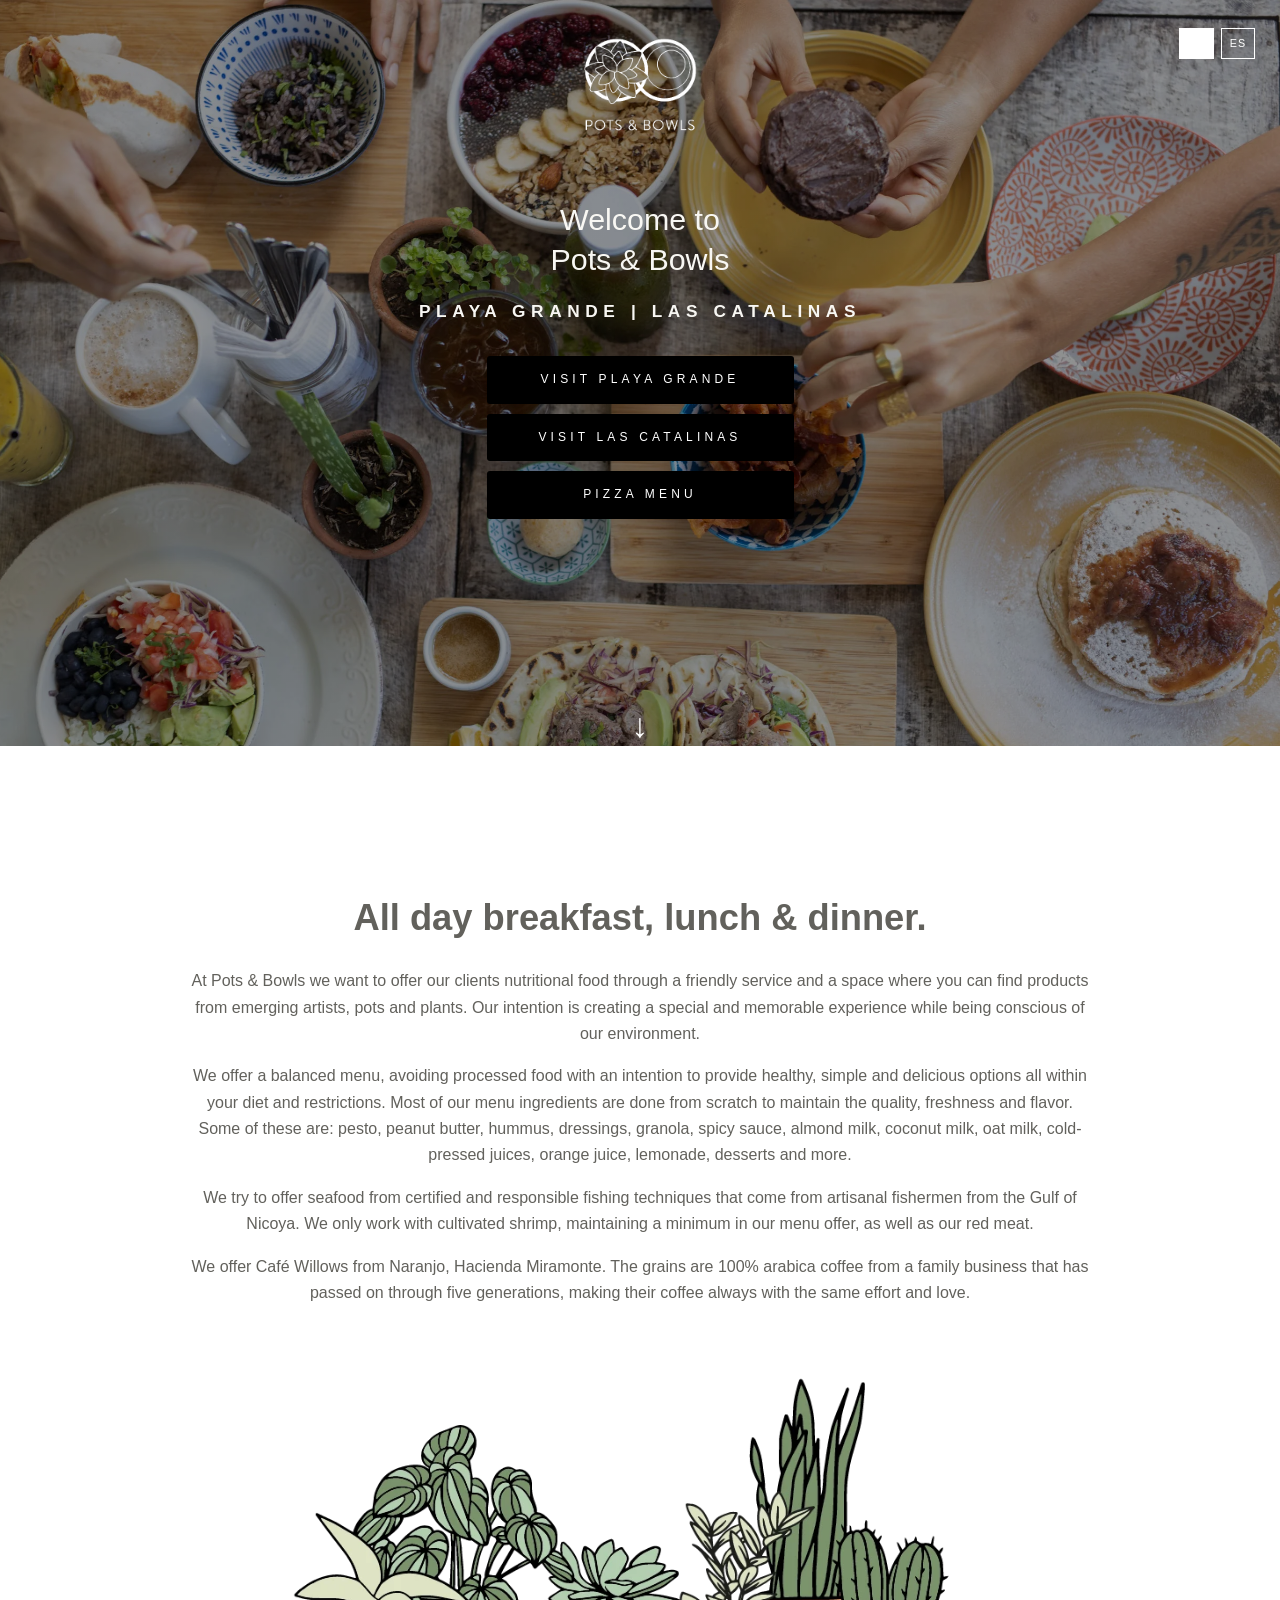
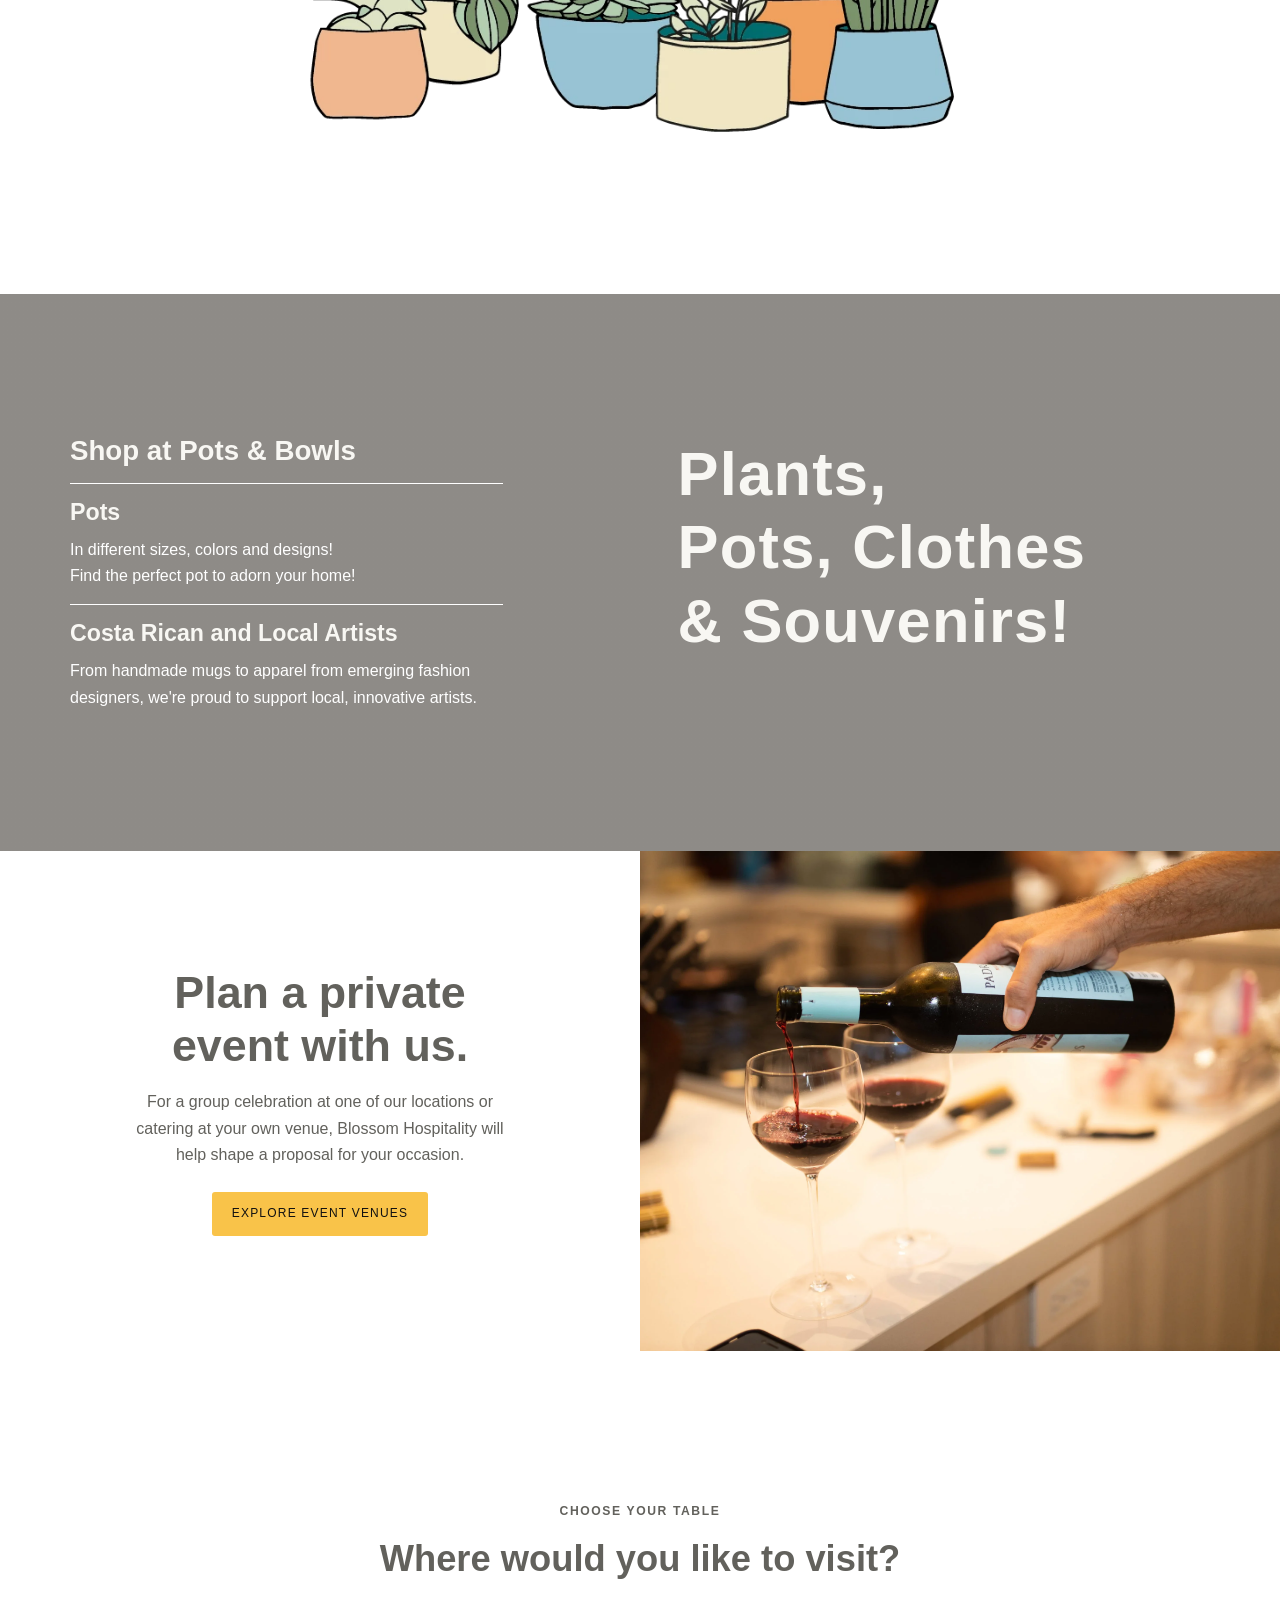
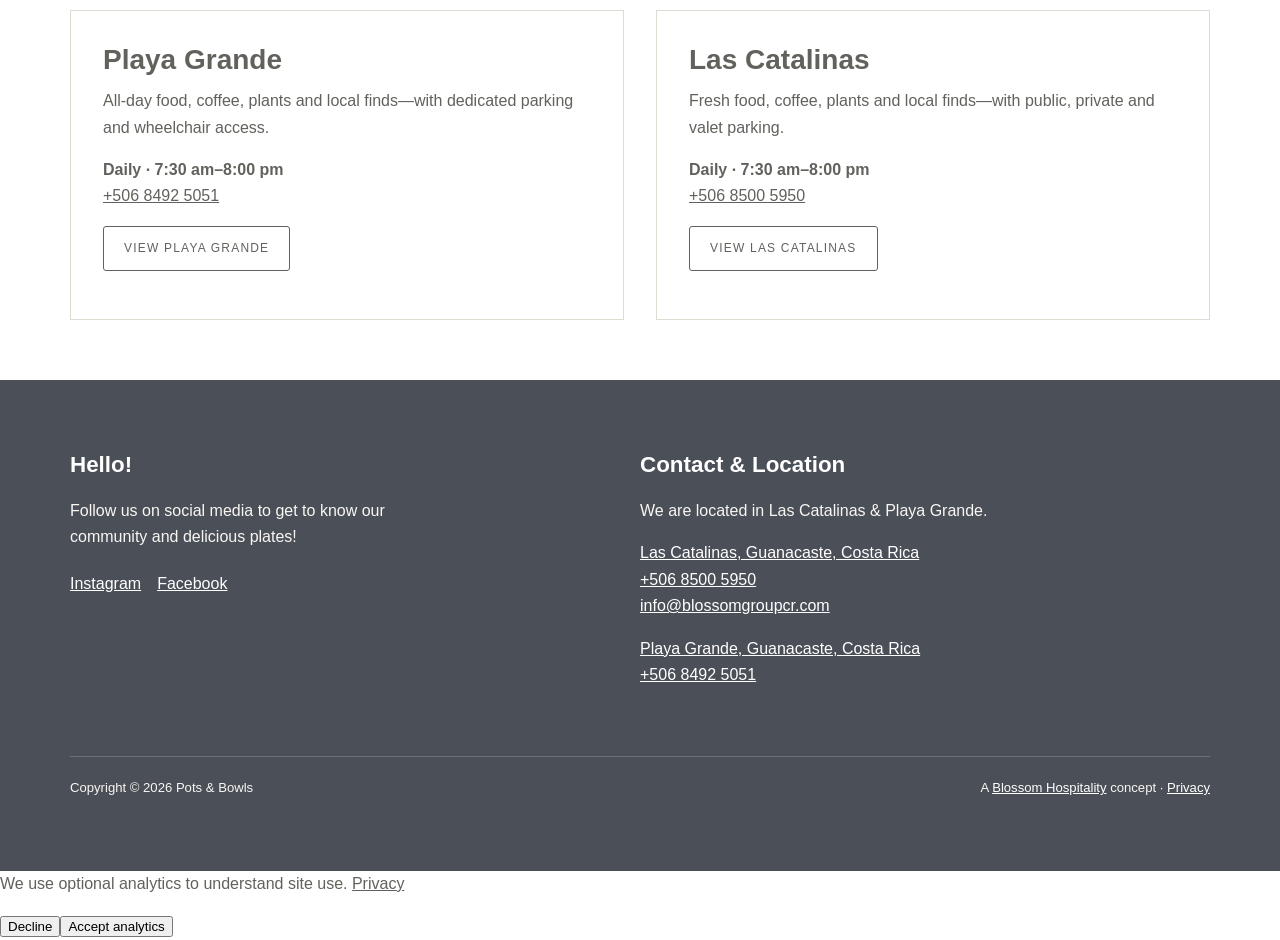
==== commit 1e3ca50f: "Direct private event enquiries to Blossom" ====
--- a/index.html
+++ b/index.html
@@ -20,9 +20,9 @@
     <script type="application/ld+json">
       {"@context":"https://schema.org","@type":"Organization","@id":"https://www.potsandbowlscr.com/#organization","name":"Pots & Bowls","url":"https://www.potsandbowlscr.com/","logo":"https://www.potsandbowlscr.com/assets/images/pots-and-bowls-logo.webp","email":"info@blossomgroupcr.com","sameAs":["https://www.instagram.com/potsandbowls/","https://www.facebook.com/potsandbowlsatlascatalinas"],"parentOrganization":{"@type":"Organization","name":"Blossom Hospitality","url":"https://blossomgroupcr.com/"},"department":[{"@type":"Restaurant","@id":"https://www.potsandbowlscr.com/#las-catalinas","name":"Pots & Bowls Las Catalinas","url":"https://www.potsandbowlscr.com/locations/las-catalinas/","image":"https://www.potsandbowlscr.com/assets/images/home-food-table.webp","telephone":"+50685005950","address":{"@type":"PostalAddress","addressLocality":"Las Catalinas","addressRegion":"Guanacaste","addressCountry":"CR"},"hasMenu":"https://www.potsandbowlscr.com/menu/las-catalinas/"},{"@type":"Restaurant","@id":"https://www.potsandbowlscr.com/#playa-grande","name":"Pots & Bowls Playa Grande","url":"https://www.potsandbowlscr.com/locations/playa-grande/","image":"https://www.potsandbowlscr.com/assets/images/home-food-table.webp","telephone":"+50684925051","address":{"@type":"PostalAddress","addressLocality":"Playa Grande","addressRegion":"Guanacaste","addressCountry":"CR"},"hasMenu":"https://www.potsandbowlscr.com/menu/playa-grande/"}]}
     </script>
-    <link rel="stylesheet" href="/assets/css/site.css?v=20260921-menu-final" />
+    <link rel="stylesheet" href="/assets/css/site.css?v=20260921-menu-mobilefix" />
     <script src="https://analytics.ahrefs.com/analytics.js" data-key="pXlW72X1GrleUl5KvhNcpQ" async></script>
-    <script src="/assets/js/analytics.js?v=20260921-menu-final" defer></script>
+    <script src="/assets/js/analytics.js?v=20260921-menu-mobilefix" defer></script>
     <title>Pots & Bowls | Playa Grande & Las Catalinas</title>
   </head>
   <body>
@@ -74,9 +74,9 @@
 
       <section class="events-section" aria-labelledby="events-title">
         <div class="events-copy">
-          <h2 id="events-title">Book your private<br />event with us.</h2>
-          <p>Whether it's a celebration or a get-together with friends and family, we set up everything so you can have a personalized, memorable experience.</p>
-          <a class="contact-button" href="#contact">Contact Us</a>
+          <h2 id="events-title">Plan a private<br />event with us.</h2>
+          <p>For a group celebration at one of our locations or catering at your own venue, Blossom Hospitality will help shape a proposal for your occasion.</p>
+          <a class="contact-button" href="https://blossomgroupcr.com/venues/">Explore event venues</a>
         </div>
         <img src="/assets/images/home-private-events.webp" width="2560" height="1707" alt="Pots & Bowls table setting" loading="lazy" />
       </section>
@@ -92,6 +92,6 @@
       <section><h2>Contact &amp; Location</h2><p>We are located in Las Catalinas &amp; Playa Grande.</p><p><a href="https://maps.app.goo.gl/t5t8pPE7hECMAvz17" rel="noopener">Las Catalinas, Guanacaste, Costa Rica</a><br /><a href="tel:+50685005950">+506 8500 5950</a><br /><a href="mailto:info@blossomgroupcr.com">info@blossomgroupcr.com</a></p><p><a href="https://maps.app.goo.gl/5hfDzeNkyH8QvWZw8" rel="noopener">Playa Grande, Guanacaste, Costa Rica</a><br /><a href="tel:+50684925051">+506 8492 5051</a></p></section>
       <div class="footer-bottom"><p>Copyright © <span data-current-year></span> Pots &amp; Bowls</p><p>A <a href="https://blossomgroupcr.com/" rel="noopener">Blossom Hospitality</a> concept · <a href="/privacy/">Privacy</a></p></div>
     </footer>
-    <script src="/assets/js/site.js?v=20260921-menu-final" defer></script>
+    <script src="/assets/js/site.js?v=20260921-menu-mobilefix" defer></script>
   </body>
 </html>
--- a/assets/css/site.css
+++ b/assets/css/site.css
@@ -81,7 +81,7 @@
 .menu-item p { font-size:.92rem; line-height:1.45; margin:.28rem 0 0; }
 .menu-note { border-top:1px solid var(--menu-coral); font-size:.85rem; margin-top:2rem; padding-top:1rem; text-align:center; }
 .html-menu + script + .menu-pages { display:none; }
-@media (max-width:767px) { .html-menu { border-radius:1.4rem; margin:1.5rem 0; padding:1.4rem; } .html-menu::before { border-width:6px; border-radius:1.7rem; inset:-10px; } .menu-items { grid-template-columns:1fr; } }
+@media (max-width:767px) { .html-menu { border-radius:1.4rem; margin:1.5rem 0; padding:1.4rem; } .html-menu::before { border-width:6px; border-radius:1.7rem; inset:-10px; } .menu-items { grid-template-columns:1fr; } .menu-item h4 { align-items:flex-start; display:grid; grid-template-columns:minmax(0,1fr) auto; } .menu-item h4 span { padding-left:.5rem; } }
 .location-header { align-items:center; display:flex; justify-content:space-between; margin:auto; max-width:1140px; min-height:140px; padding:20px 25px; }
 .location-header .brand img { max-width:230px; }
 .location-header nav { display:flex; flex-wrap:wrap; gap:1.25rem; }
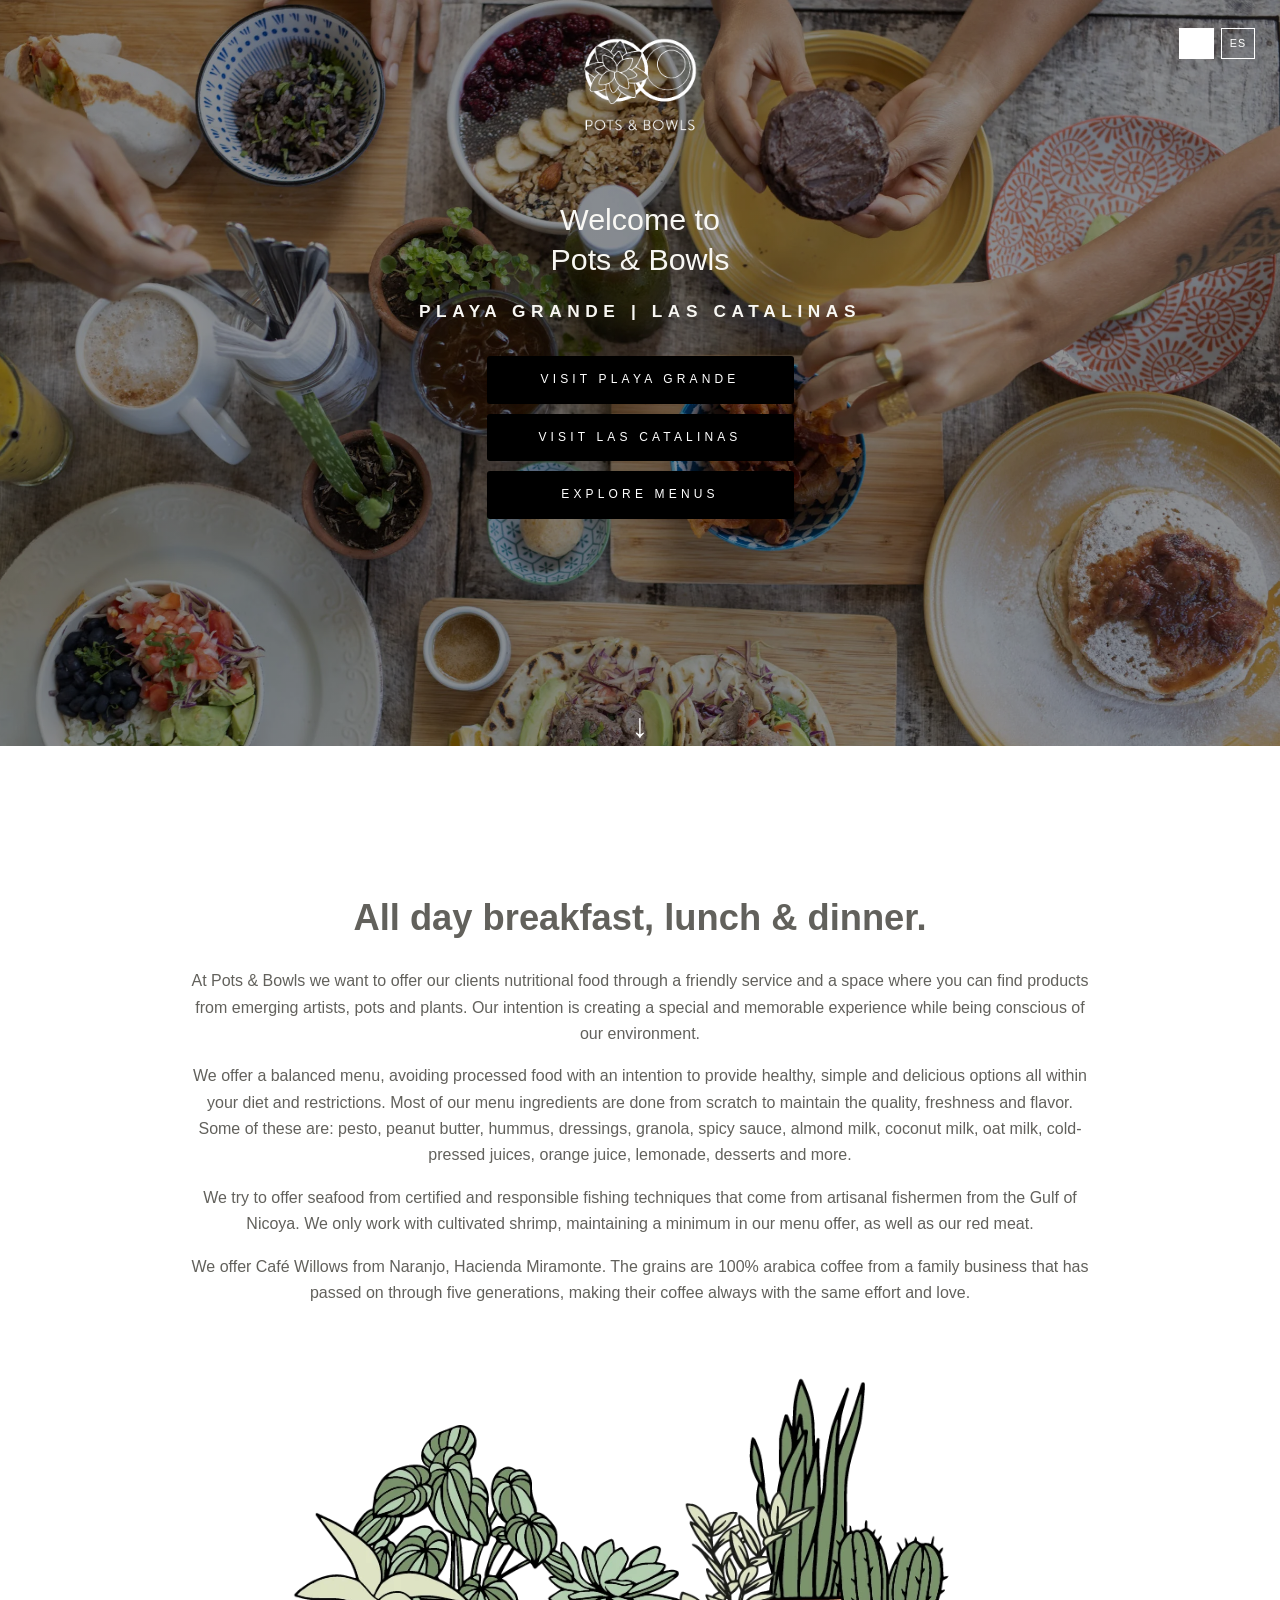
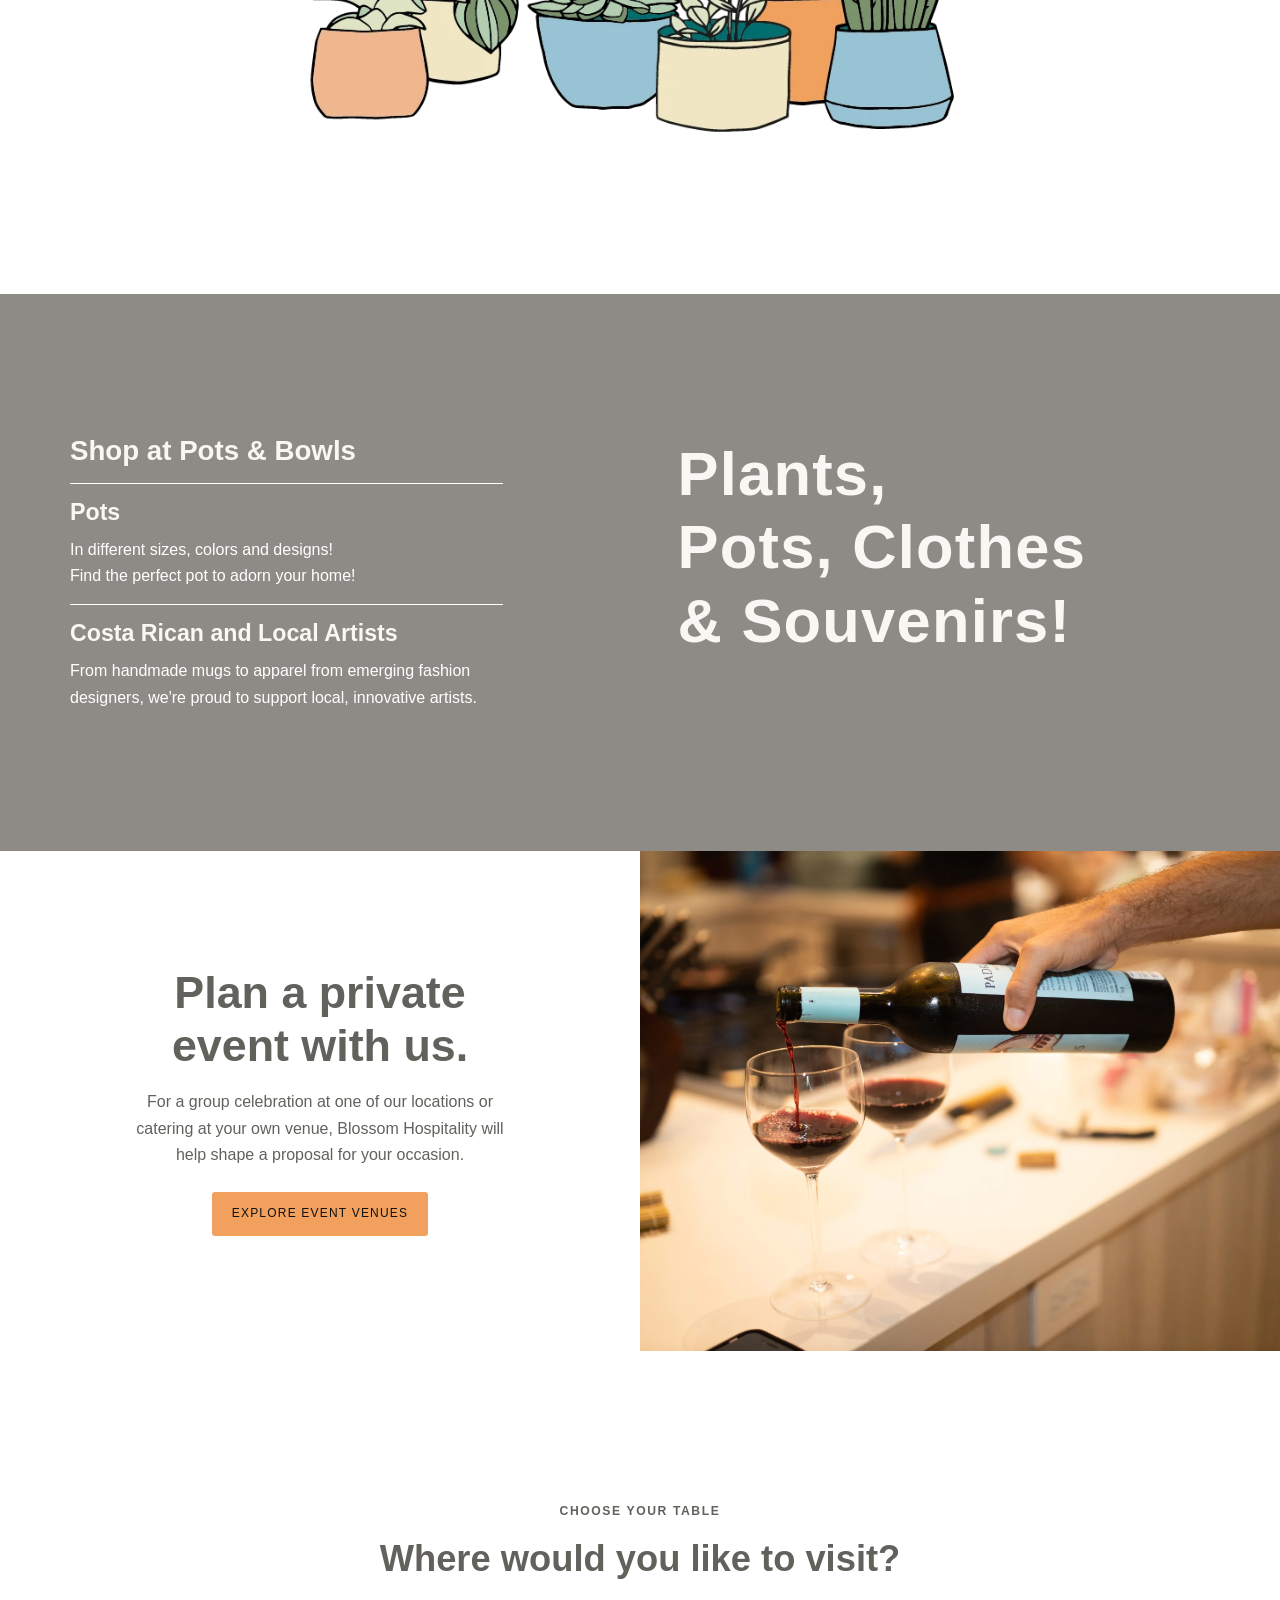
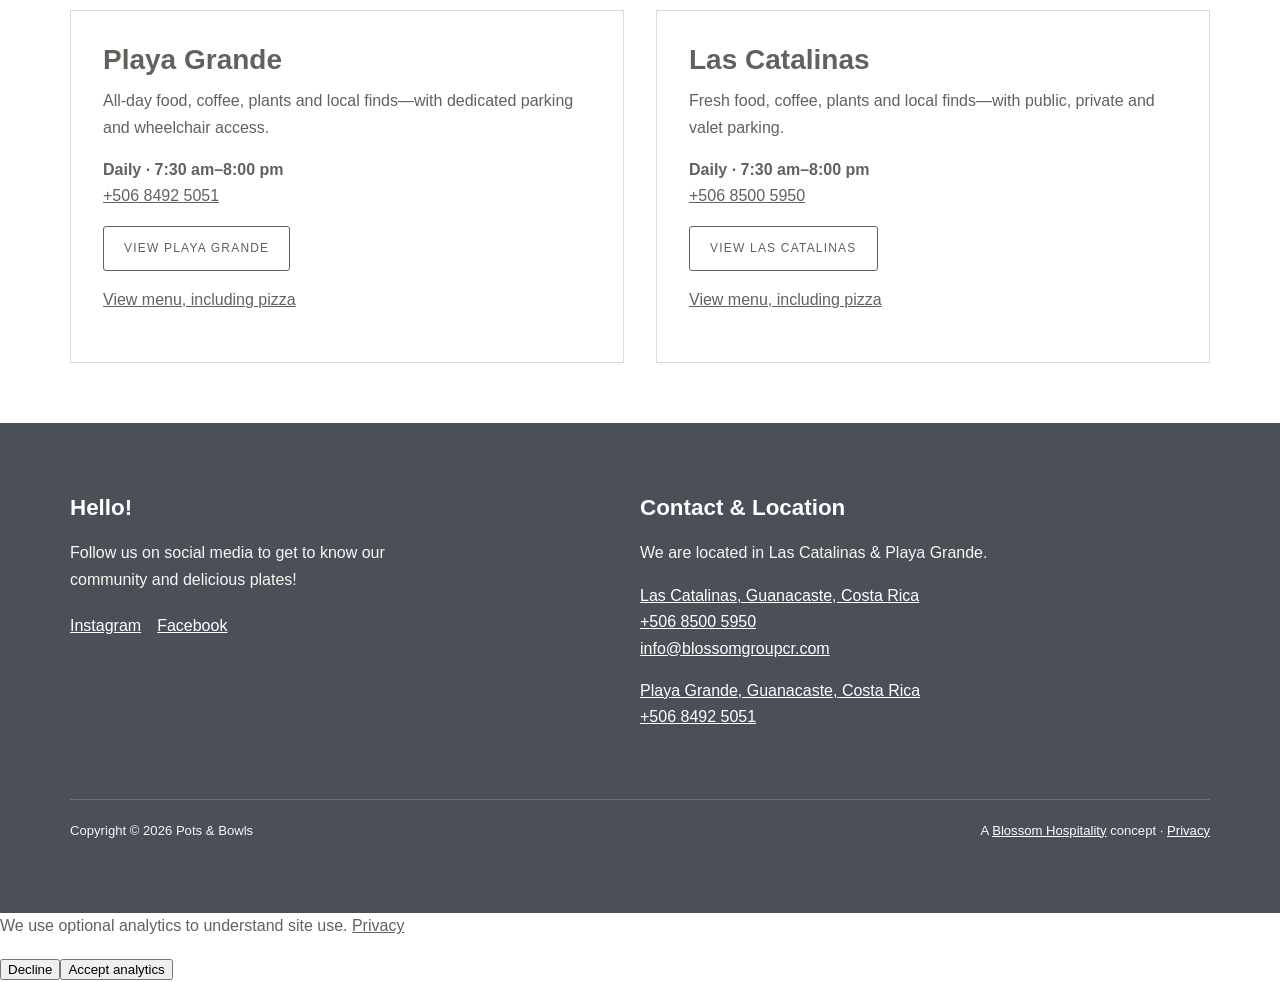
==== commit ed0e5611: "Fold pizza menu into restaurant menus" ====
--- a/index.html
+++ b/index.html
@@ -40,7 +40,7 @@
           <div class="hero-actions">
             <a href="/locations/playa-grande/">Visit Playa Grande</a>
             <a href="/locations/las-catalinas/">Visit Las Catalinas</a>
-            <a href="/menu/menu-pizza/">Pizza menu</a>
+            <a href="#locations-title">Explore menus</a>
           </div>
           <a class="scroll-down" href="#about" aria-label="Skip to our story">↓</a>
         </div>
@@ -83,7 +83,7 @@
 
       <section class="locations section" aria-labelledby="locations-title">
         <p class="eyebrow">Choose your table</p><h2 id="locations-title">Where would you like to visit?</h2>
-        <div class="location-cards"><article><h3>Playa Grande</h3><p>All-day food, coffee, plants and local finds—with dedicated parking and wheelchair access.</p><p><strong>Daily · 7:30 am–8:00 pm</strong><br /><a href="tel:+50684925051">+506 8492 5051</a></p><p><a class="button-outline" href="/locations/playa-grande/">View Playa Grande</a></p></article><article><h3>Las Catalinas</h3><p>Fresh food, coffee, plants and local finds—with public, private and valet parking.</p><p><strong>Daily · 7:30 am–8:00 pm</strong><br /><a href="tel:+50685005950">+506 8500 5950</a></p><p><a class="button-outline" href="/locations/las-catalinas/">View Las Catalinas</a></p></article></div>
+        <div class="location-cards"><article><h3>Playa Grande</h3><p>All-day food, coffee, plants and local finds—with dedicated parking and wheelchair access.</p><p><strong>Daily · 7:30 am–8:00 pm</strong><br /><a href="tel:+50684925051">+506 8492 5051</a></p><p><a class="button-outline" href="/locations/playa-grande/">View Playa Grande</a></p><p><a href="/menu/playa-grande/">View menu, including pizza</a></p></article><article><h3>Las Catalinas</h3><p>Fresh food, coffee, plants and local finds—with public, private and valet parking.</p><p><strong>Daily · 7:30 am–8:00 pm</strong><br /><a href="tel:+50685005950">+506 8500 5950</a></p><p><a class="button-outline" href="/locations/las-catalinas/">View Las Catalinas</a></p><p><a href="/menu/las-catalinas/">View menu, including pizza</a></p></article></div>
       </section>
     </main>
 
--- a/assets/css/site.css
+++ b/assets/css/site.css
@@ -1,4 +1,4 @@
-:root { --ink:#62615c; --cream:#f8f7f3; --white:#fff; --dark:#1e1810; --gold:#f9c349; }
+:root { --ink:#62615c; --cream:#f8f7f3; --white:#fff; --dark:#1e1810; --clay:#f1a05d; }
 * { box-sizing:border-box; }
 html { scroll-behavior:smooth; }
 body { color:var(--ink); font:400 16px/1.65 Montserrat,Arial,sans-serif; margin:0; }
@@ -43,7 +43,7 @@
 .events-copy h2 { font-size:clamp(2.2rem,3.5vw,3.1rem); margin:0 0 1rem; }
 .events-copy p { margin:auto; max-width:400px; }
 .events-section img { height:500px; object-fit:cover; width:100%; }
-.contact-button { background:var(--gold); border-radius:3px; color:#111; display:inline-block; font-size:.75rem; letter-spacing:.1em; margin-top:1.5rem; padding:12px 20px; text-decoration:none; text-transform:uppercase; }
+.contact-button { background:var(--clay); border-radius:3px; color:#111; display:inline-block; font-size:.75rem; letter-spacing:.1em; margin-top:1.5rem; padding:12px 20px; text-decoration:none; text-transform:uppercase; }
 .locations { max-width:1140px; padding-bottom:60px; text-align:center; }
 .locations > p { letter-spacing:.13em; margin:0 0 44px; text-transform:uppercase; }
 .locations > .eyebrow { margin-bottom:1rem; }
@@ -60,33 +60,45 @@
 .footer-bottom { border-top:1px solid #6c7077; display:flex; font-size:.82rem; grid-column:1/-1; justify-content:space-between; margin-top:52px; padding-top:20px; }
 .footer-bottom p { margin:0; }
 .menu-page { margin:auto; max-width:1100px; padding:0 20px 55px; }
-.menu-page header { align-items:center; background:#fff; display:flex; justify-content:center; min-height:166px; margin:0 -20px 55px; padding:20px; position:relative; }
+.menu-page header { align-items:center; background:var(--clay); display:grid; gap:1.25rem; grid-template-columns:1fr auto 1fr; min-height:140px; margin:0 calc(50% - 50vw) 40px; padding:20px max(25px,calc((100vw - 1100px) / 2)); }
+.menu-page header .brand { justify-self:start; }
+.menu-page header .brand img { max-width:230px; }
+.menu-page header > a:not(.brand) { color:#fff; font-size:.78rem; justify-self:center; letter-spacing:.1em; text-decoration:none; text-transform:uppercase; }
+.menu-page header > a:not(.brand):hover,.menu-page header > a:not(.brand):focus { text-decoration:underline; text-underline-offset:.3em; }
+.menu-page header .language-switcher { color:#fff; justify-self:end; position:static; }
+.menu-page header .language-switcher a { color:#fff; }
+.menu-page header .language-switcher [aria-current="page"] { background:#fff; color:var(--clay); }
 .menu-page header .wordmark { background:url('/assets/images/pots-and-bowls-logo.webp') center/contain no-repeat; display:block; height:101px; overflow:hidden; text-indent:100%; white-space:nowrap; width:303px; }
-.menu-page header > a:last-child { left:25px; position:absolute; top:calc(50% - .7rem); }
-.menu-page h1 { font-size:2rem; text-align:center; }
+.menu-page h1 { color:var(--clay); font-size:2rem; text-align:center; }
 .menu-pages { display:grid; gap:1.5rem; grid-template-columns:repeat(2,minmax(0,1fr)); }
 .menu-pages img { display:block; height:auto; width:100%; }
 .menu-intro { margin:0 auto 2rem; max-width:680px; text-align:center; }
-.html-menu { --menu-coral:#cf4b16; --menu-paper:#fffaf4; background:var(--menu-paper); border:2px solid var(--menu-coral); border-radius:2.5rem; color:#1f1a17; margin:2rem auto; max-width:1050px; padding:clamp(1.5rem,5vw,4rem); position:relative; }
-.html-menu::before { border:12px solid #e1a086; border-radius:2.9rem; content:""; inset:-18px; pointer-events:none; position:absolute; z-index:-1; }
-.html-menu h2 { color:var(--menu-coral); font-size:clamp(1.9rem,5vw,3.6rem); margin-bottom:.4rem; text-align:center; text-transform:uppercase; }
-.html-menu .menu-subtitle { font-size:1.05rem; margin:0 0 2rem; text-align:center; }
+.html-menu { background:transparent; border:0; border-radius:0; color:var(--clay); margin:2rem auto; max-width:1050px; padding:0; }
+.html-menu::before { content:none; }
+.html-menu h2 { color:var(--clay); font-size:clamp(1.5rem,3vw,2.3rem); margin-bottom:.4rem; text-align:left; }
+.html-menu .menu-subtitle { font-size:1.05rem; margin:0 0 2rem; text-align:left; }
 .menu-section { margin-top:2.5rem; }
-.menu-section h3 { align-items:center; color:var(--menu-coral); display:flex; font-size:clamp(1.35rem,3vw,2rem); gap:1rem; letter-spacing:.05em; text-transform:uppercase; }
-.menu-section h3::after { background:var(--menu-coral); content:""; flex:1; height:1px; }
+.menu-section h3 { align-items:center; color:var(--clay); display:flex; font-size:clamp(1.35rem,3vw,2rem); gap:1rem; letter-spacing:.05em; text-transform:uppercase; }
+.menu-section h3::after { background:var(--clay); content:""; flex:1; height:1px; }
 .menu-items { display:grid; gap:1.2rem 2.5rem; grid-template-columns:repeat(2,minmax(0,1fr)); }
 .menu-item { break-inside:avoid; }
-.menu-item h4 { display:flex; font-size:1.14rem; font-weight:650; gap:.8rem; justify-content:space-between; margin:0; }
-.menu-item h4 span { font-variant-numeric:tabular-nums; white-space:nowrap; }
+.menu-item h4 { color:var(--clay); display:flex; font-size:1.14rem; font-weight:650; gap:.8rem; justify-content:space-between; margin:0; }
+.menu-item-price { font-variant-numeric:tabular-nums; white-space:nowrap; }
 .menu-item p { font-size:.92rem; line-height:1.45; margin:.28rem 0 0; }
-.menu-note { border-top:1px solid var(--menu-coral); font-size:.85rem; margin-top:2rem; padding-top:1rem; text-align:center; }
-.html-menu + script + .menu-pages { display:none; }
-@media (max-width:767px) { .html-menu { border-radius:1.4rem; margin:1.5rem 0; padding:1.4rem; } .html-menu::before { border-width:6px; border-radius:1.7rem; inset:-10px; } .menu-items { grid-template-columns:1fr; } .menu-item h4 { align-items:flex-start; display:grid; grid-template-columns:minmax(0,1fr) auto; } .menu-item h4 span { padding-left:.5rem; } }
-.location-header { align-items:center; display:flex; justify-content:space-between; margin:auto; max-width:1140px; min-height:140px; padding:20px 25px; }
-.location-header .brand img { max-width:230px; }
+.menu-section-note { font-size:.9rem; margin:-.5rem 0 1rem; }
+.menu-legend { font-size:.82rem; margin:0 0 1.5rem; }
+.menu-badge { border:1px solid currentColor; border-radius:50%; display:inline-block; font-size:.62rem; font-weight:700; height:1.15rem; line-height:1.05rem; margin-left:.25rem; text-align:center; vertical-align:middle; width:1.15rem; }
+.menu-note { border-top:1px solid var(--clay); font-size:.85rem; margin-top:2rem; padding-top:1rem; text-align:center; }
+.menu-sheet + .menu-sheet { margin-top:4rem; }
+.menu-price-legend { font-size:.78rem; margin:-.5rem 0 1rem; text-align:right; text-transform:uppercase; }
+@media (max-width:767px) { .html-menu { margin:1.5rem 0; padding:0; } .menu-items { grid-template-columns:1fr; } .menu-item h4 { align-items:flex-start; display:grid; grid-template-columns:minmax(0,1fr) auto; } .menu-item-price { padding-left:.5rem; } }
+.location-header { align-items:center; background:var(--clay); display:flex; justify-content:space-between; min-height:140px; padding:20px max(25px,calc((100vw - 1140px) / 2)); }
+.location-header .brand img { filter:drop-shadow(0 1px 1px rgb(30 24 16 / .28)); max-width:230px; }
 .location-header nav { display:flex; flex-wrap:wrap; gap:1.25rem; }
-.location-header nav a { font-size:.78rem; letter-spacing:.1em; text-decoration:none; text-transform:uppercase; }
+.location-header nav a { color:#fff; font-size:.78rem; letter-spacing:.1em; text-decoration:none; text-transform:uppercase; }
 .location-header nav a:hover,.location-header nav a:focus { text-decoration:underline; text-underline-offset:.3em; }
+.location-header .language-switcher { color:#fff; }
+.location-header .language-switcher [aria-current="page"] { background:#fff; color:var(--clay); }
 .location-hero { align-items:center; color:#fff; display:flex; min-height:390px; padding:80px max(25px,calc((100vw - 1140px) / 2)); }
 .location-hero-playa { background:linear-gradient(#1e181080,#1e181080),url('/assets/images/home-food-table.webp') center/cover; }
 .location-hero-catalinas { background:linear-gradient(#1e181080,#1e181080),url('/assets/images/home-pots-shop.webp') center/cover; }
@@ -99,16 +111,23 @@
 .location-intro { align-items:center; display:grid; gap:5rem; grid-template-columns:1fr minmax(230px,360px); }
 .location-intro h2,.location-details h2,.location-next h2 { font-size:clamp(2.2rem,4vw,3.5rem); }
 .location-intro img { box-shadow:12px 12px 0 var(--cream); display:block; height:auto; width:100%; }
-.location-actions { display:flex; flex-wrap:wrap; gap:1rem; margin-top:2rem; }
+.location-actions { align-items:flex-start; display:flex; flex-wrap:wrap; gap:1rem; margin-top:2rem; }
+.location-actions .contact-button { margin-top:0; }
 .button-outline { border:1px solid var(--ink); border-radius:3px; display:inline-block; font-size:.75rem; letter-spacing:.1em; padding:12px 20px; text-decoration:none; text-transform:uppercase; }
 .button-outline:hover,.button-outline:focus { background:var(--ink); color:#fff; }
 .location-details { background:var(--cream); }
 .location-details .section { max-width:1140px; }
 .details-grid { display:grid; gap:1.5rem; grid-template-columns:repeat(4,1fr); margin-top:3rem; }
-.details-grid section { border-top:2px solid var(--gold); padding-top:1.25rem; }
+.details-grid section { border-top:2px solid var(--clay); padding-top:1.25rem; }
 .details-grid h3 { font-size:1.1rem; margin-bottom:.6rem; }
 .details-grid p { margin:0; }
 .location-map iframe { border:0; display:block; height:450px; width:100%; }
 .location-next { max-width:720px; text-align:center; }
 @media (max-width:1024px) { .hero { background-attachment:scroll; min-height:740px; padding-top:200px; } .scroll-down { margin-top:100px; } .section { padding:100px 25px; } .shop-section { background-attachment:scroll; padding:100px 50px; } .shop-content { gap:45px; } .shop-list { padding-right:0; } }
 @media (max-width:767px) { body { overflow-x:hidden; } .site-header { height:130px; } .brand img { max-width:170px; } .language-switcher { right:15px; top:18px; } .site-header .language-switcher { color:#fff; } .hero { min-height:660px; padding:150px 20px 0; } .hero-welcome { font-size:1.45rem; margin-bottom:16px; } .hero h1 { font-size:.78rem; letter-spacing:.12rem; margin-bottom:22px; } .hero-actions a { font-size:.68rem; letter-spacing:.17rem; min-width:0; padding:12px 18px; } .scroll-down { margin-top:75px; } .section { padding:75px 20px; } .intro h2 { font-size:clamp(1.85rem,8vw,2.1rem); max-width:calc(100vw - 40px); } .shop-section { padding:75px 20px; } .shop-content,.events-section { grid-template-columns:1fr; } .shop-content { gap:40px; } .events-copy { padding:70px 50px 25px; } .events-section img { height:273px; } .locations { padding-bottom:60px; } .location-cards { grid-template-columns:1fr; } .site-footer { grid-template-columns:1fr; gap:45px; padding:60px 25px; } .footer-bottom { align-items:flex-start; flex-direction:column; gap:.6rem; margin-top:10px; } .menu-page { padding-inline:15px; } .menu-page header { margin-inline:-15px; } .menu-pages { grid-template-columns:1fr; } .location-header { flex-direction:column; gap:1.5rem; min-height:0; padding:20px; } .location-header .brand img { max-width:180px; } .location-header nav { justify-content:center; } .location-header .language-switcher { position:static; } .location-hero { min-height:310px; padding:55px 20px; } .location-intro { gap:2.5rem; grid-template-columns:1fr; } .details-grid { grid-template-columns:1fr 1fr; } .location-map iframe { height:330px; } }
+@media (max-width:767px) {
+  .menu-page header { gap:1rem; grid-template-columns:1fr auto; margin-inline:calc(50% - 50vw); min-height:0; padding:20px; }
+  .menu-page header .brand { grid-column:1/-1; justify-self:center; }
+  .menu-page header .brand img { max-width:180px; }
+  .menu-page header > a:not(.brand) { justify-self:start; }
+}
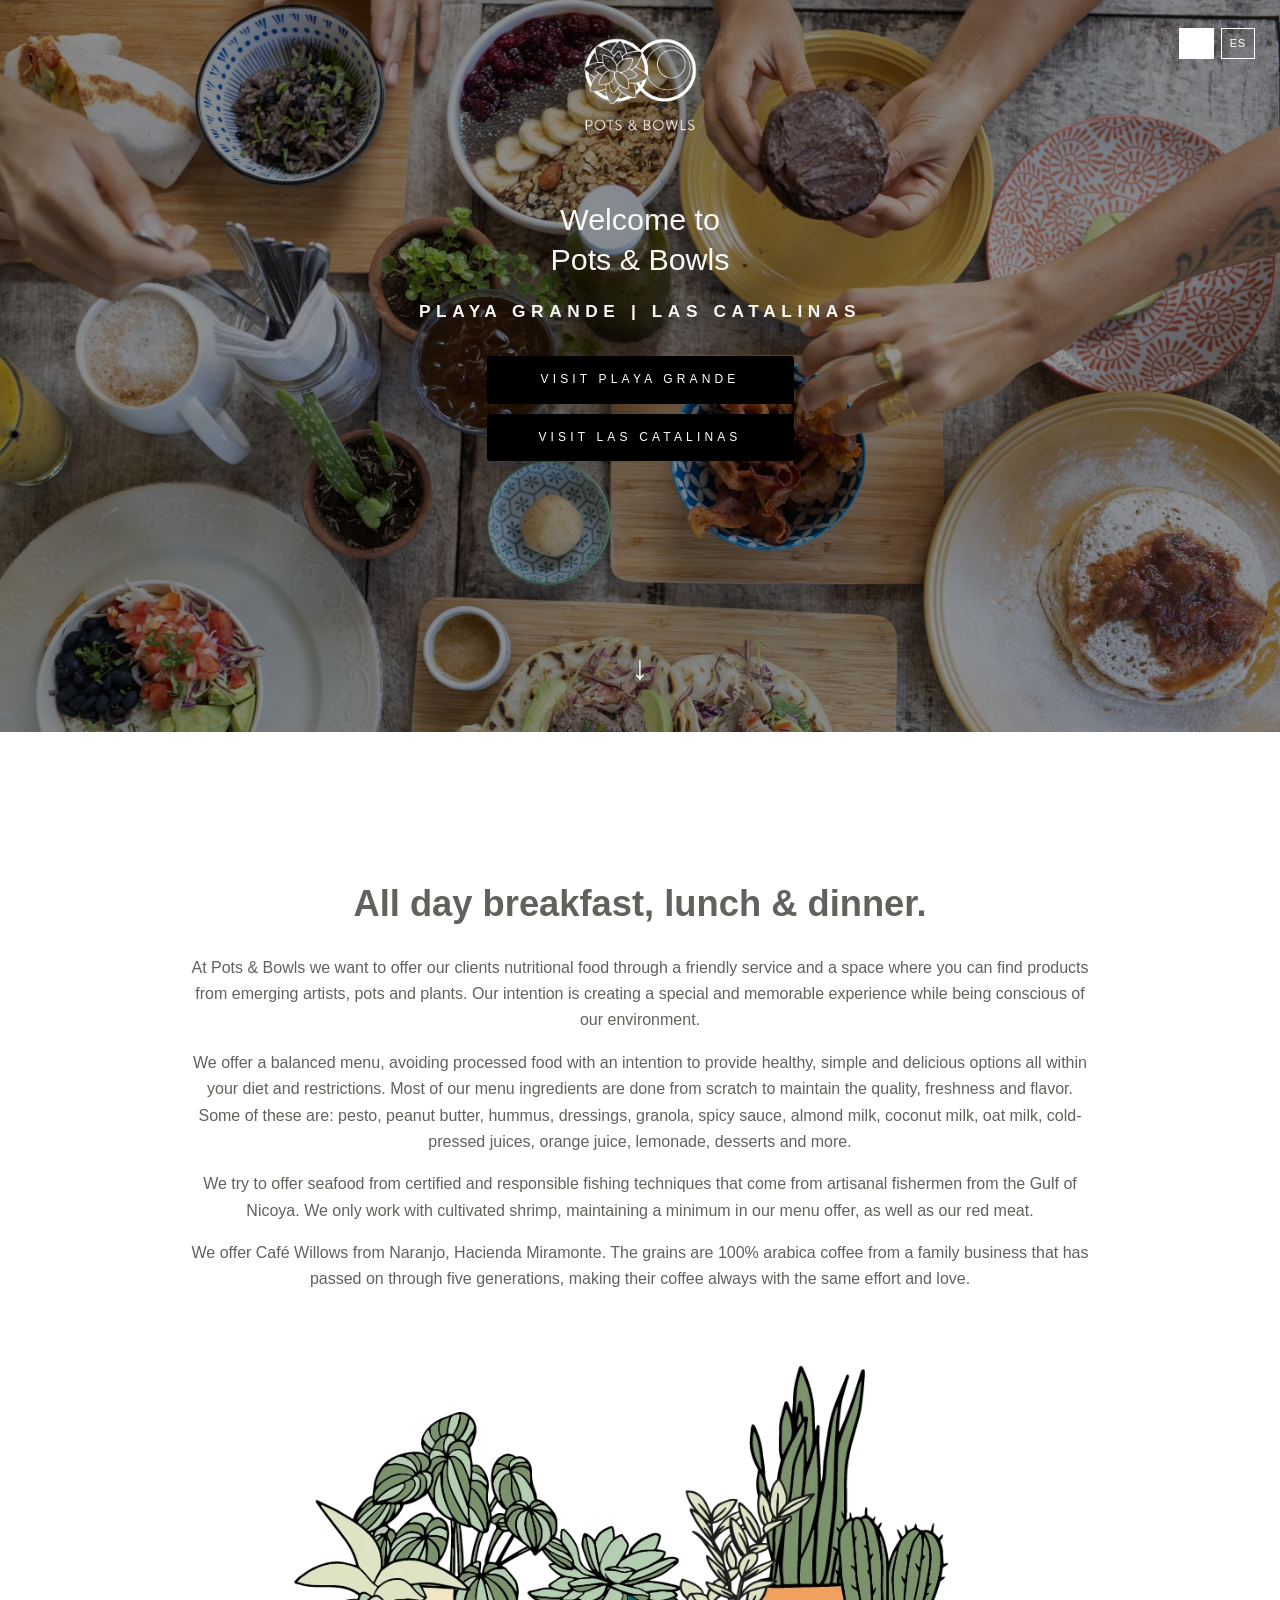
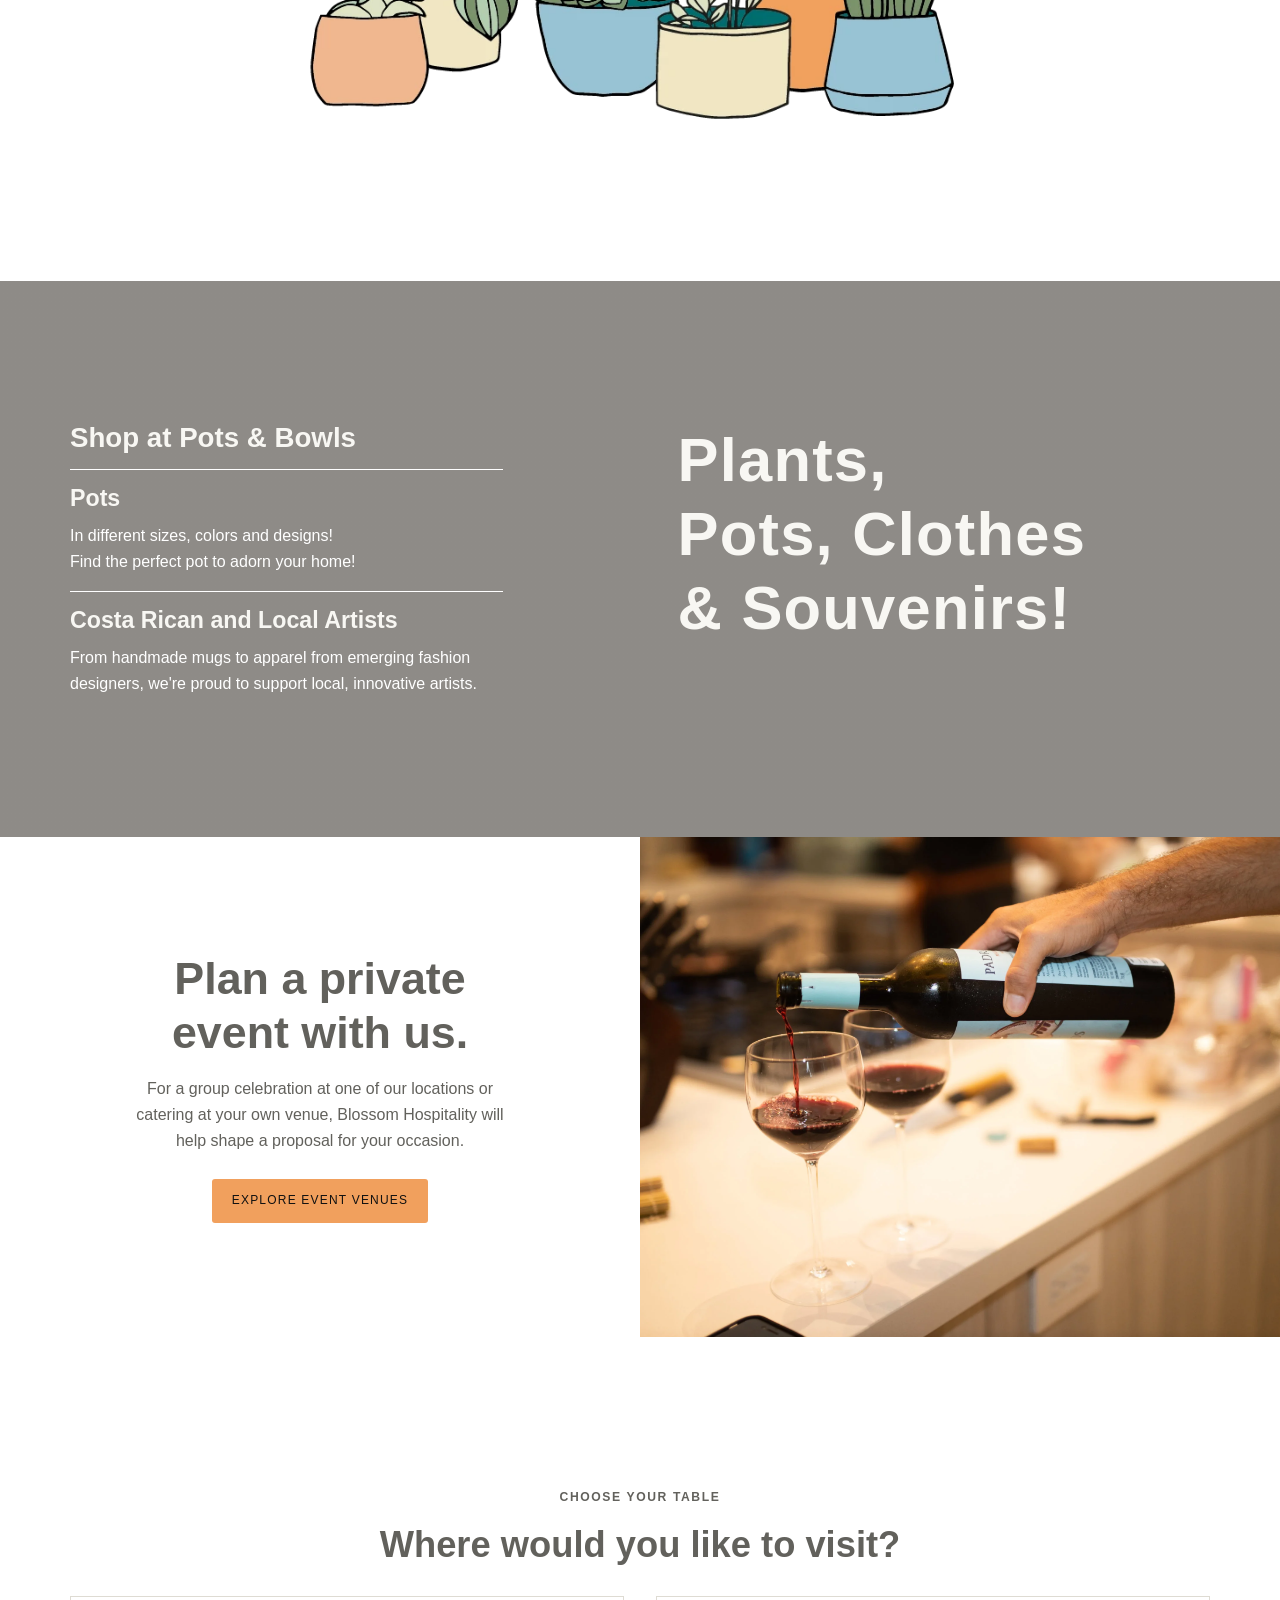
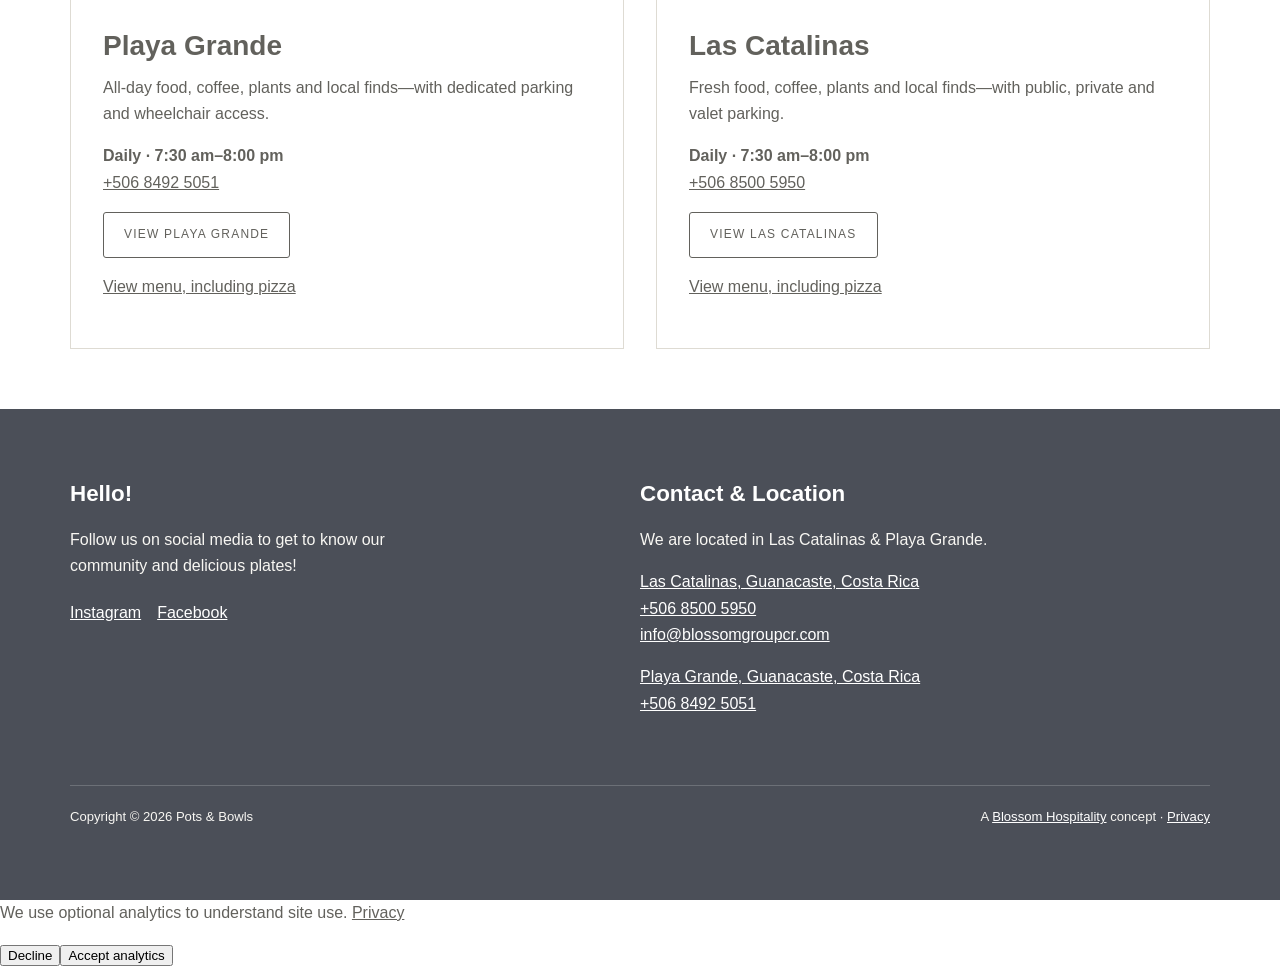
==== commit 11e5b39b: "Add interactive dietary menu filters" ====
--- a/index.html
+++ b/index.html
@@ -40,7 +40,6 @@
           <div class="hero-actions">
             <a href="/locations/playa-grande/">Visit Playa Grande</a>
             <a href="/locations/las-catalinas/">Visit Las Catalinas</a>
-            <a href="#locations-title">Explore menus</a>
           </div>
           <a class="scroll-down" href="#about" aria-label="Skip to our story">↓</a>
         </div>
--- a/assets/css/site.css
+++ b/assets/css/site.css
@@ -86,7 +86,14 @@
 .menu-item-price { font-variant-numeric:tabular-nums; white-space:nowrap; }
 .menu-item p { font-size:.92rem; line-height:1.45; margin:.28rem 0 0; }
 .menu-section-note { font-size:.9rem; margin:-.5rem 0 1rem; }
-.menu-legend { font-size:.82rem; margin:0 0 1.5rem; }
+.menu-filters { align-items:center; display:flex; flex-wrap:wrap; gap:.6rem; margin:0 0 .5rem; }
+.menu-filters-label { font-size:.88rem; font-weight:600; margin-right:.3rem; }
+.menu-filters button { background:#fff; border:1px solid var(--clay); border-radius:999px; color:var(--dark); cursor:pointer; font:inherit; font-size:.82rem; line-height:1.25; padding:.55rem .9rem; }
+.menu-filters button:hover,.menu-filters button:focus-visible { background:var(--cream); }
+.menu-filters button:focus-visible { outline:2px solid var(--dark); outline-offset:2px; }
+.menu-filters button[aria-pressed="true"] { background:var(--clay); color:var(--dark); font-weight:700; }
+.menu-filter-status { font-size:.82rem; margin:0 0 1.5rem; }
+.menu-item[hidden],.menu-section[hidden],.menu-sheet[hidden] { display:none; }
 .menu-badge { border:1px solid currentColor; border-radius:50%; display:inline-block; font-size:.62rem; font-weight:700; height:1.15rem; line-height:1.05rem; margin-left:.25rem; text-align:center; vertical-align:middle; width:1.15rem; }
 .menu-note { border-top:1px solid var(--clay); font-size:.85rem; margin-top:2rem; padding-top:1rem; text-align:center; }
 .menu-sheet + .menu-sheet { margin-top:4rem; }
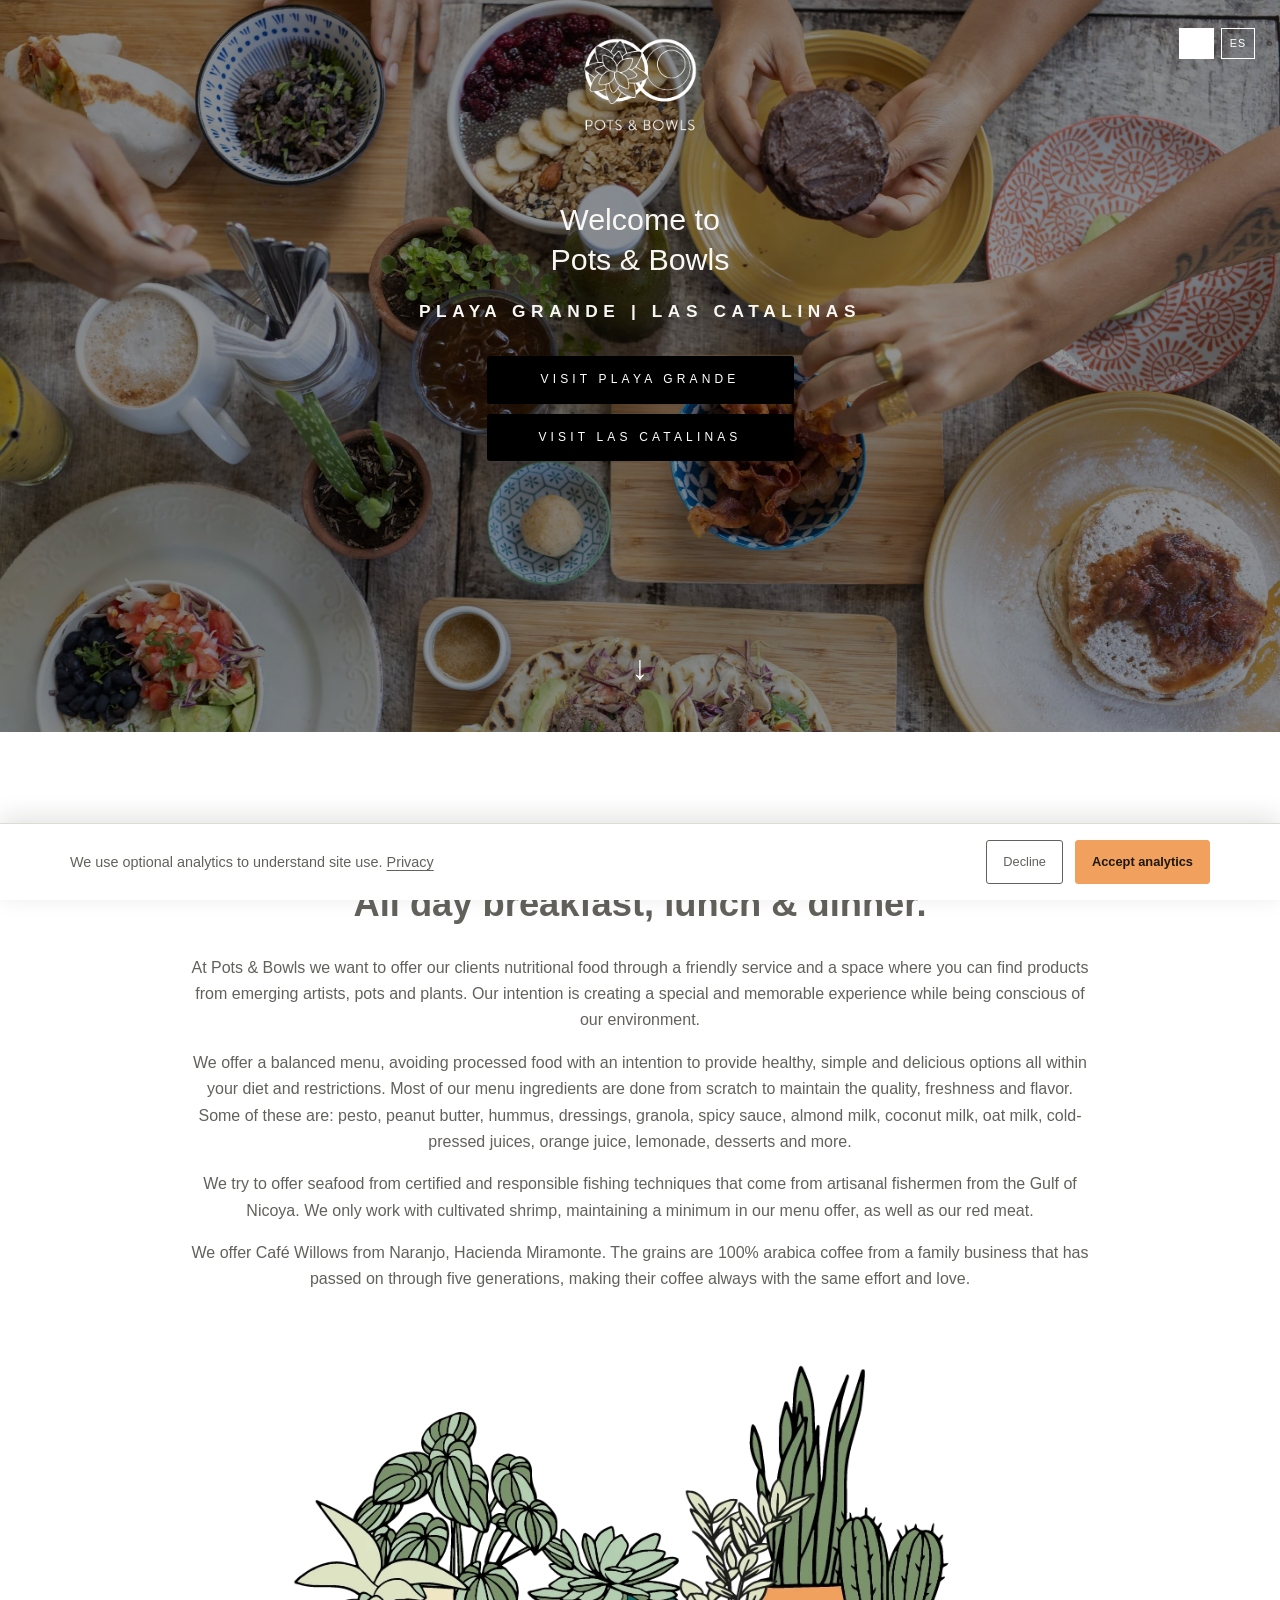
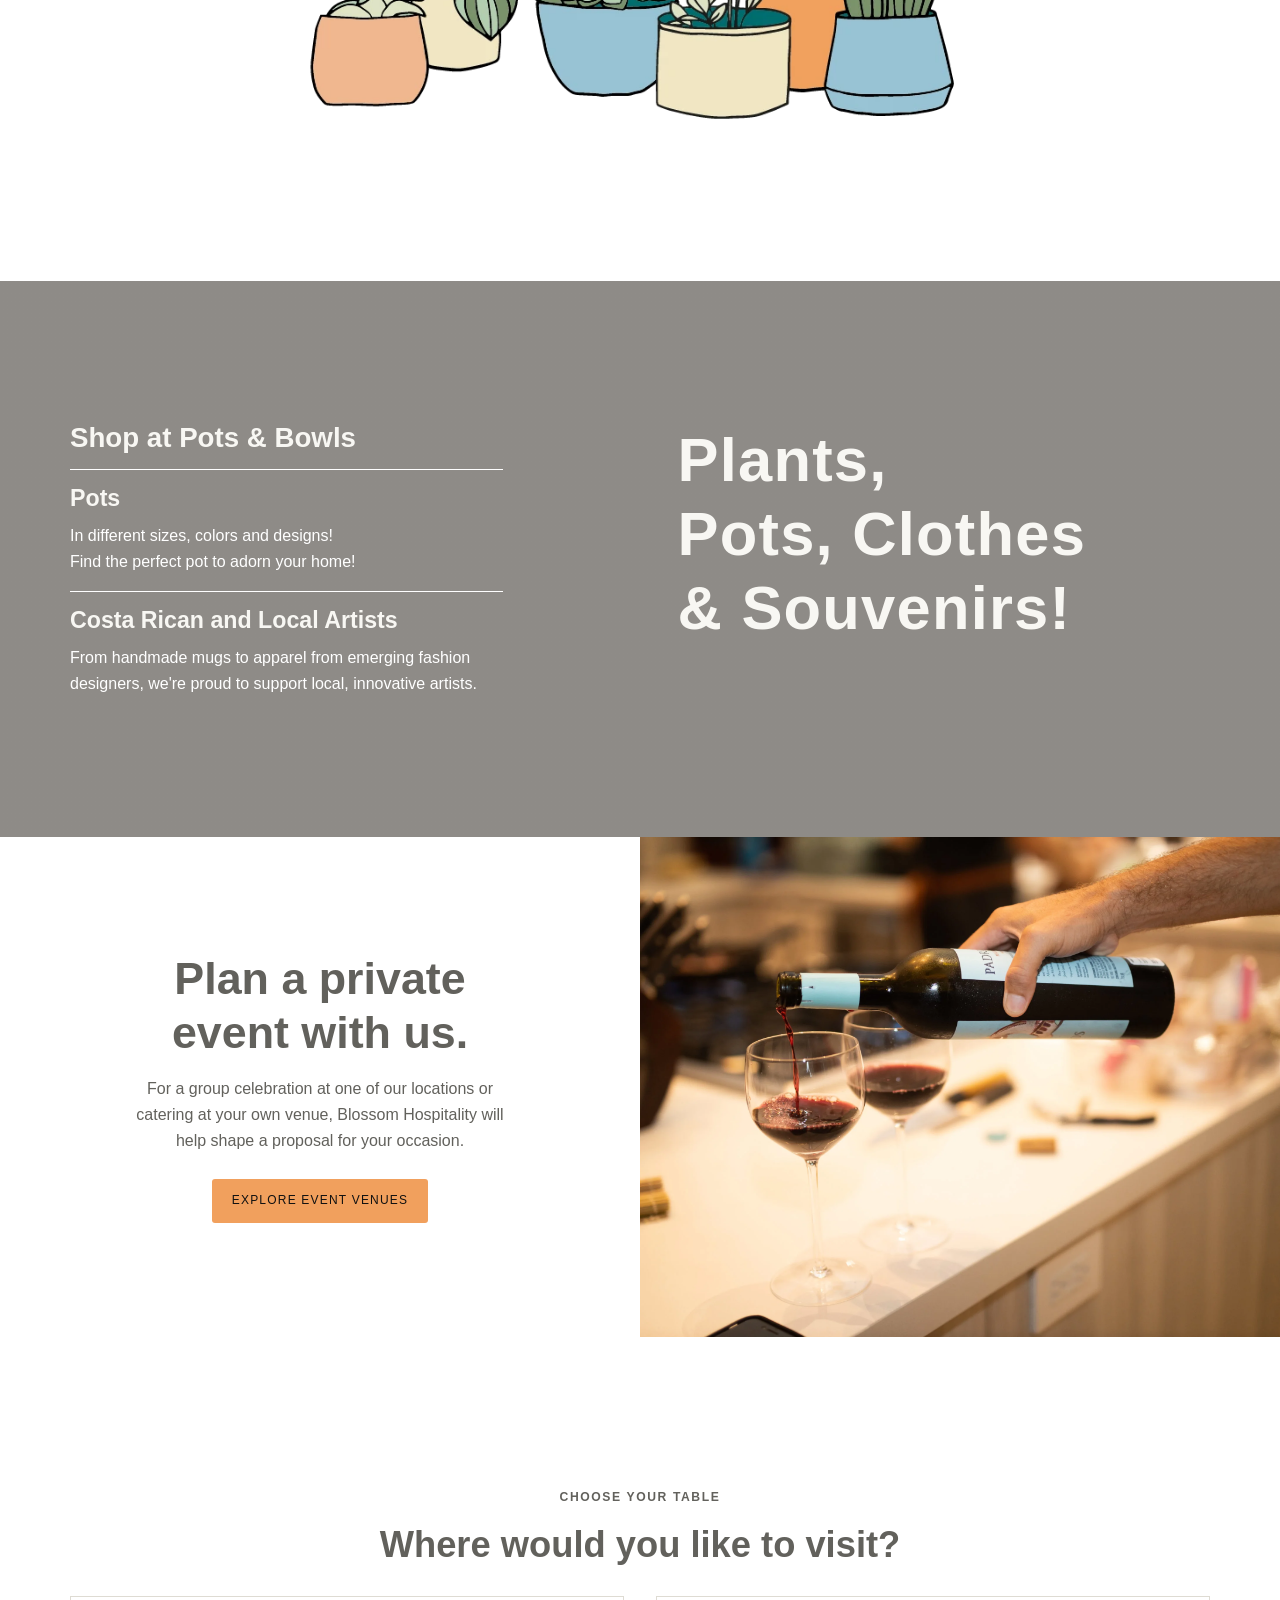
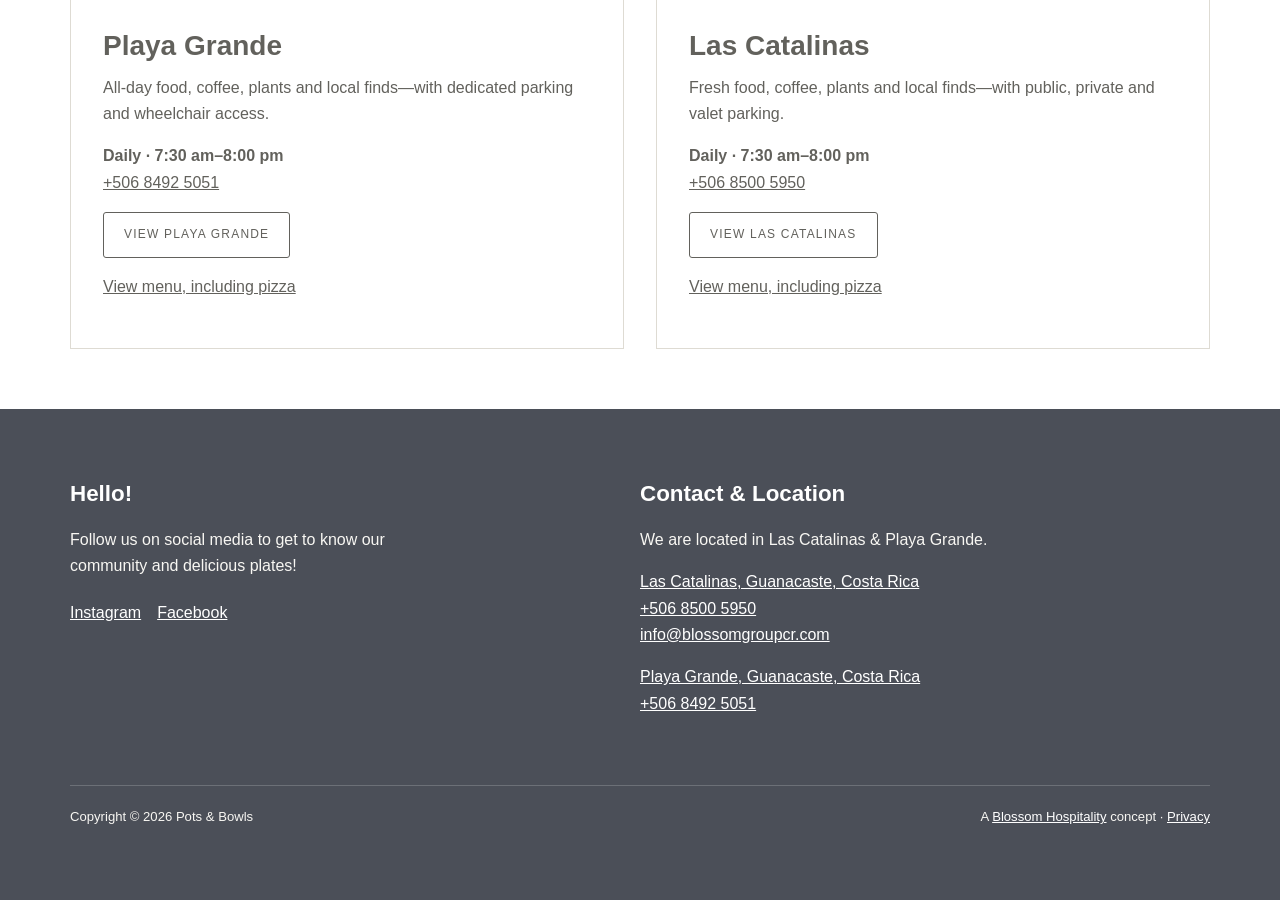
==== commit e71e56a2: "Polish bilingual menus and analytics notice" ====
--- a/index.html
+++ b/index.html
@@ -20,7 +20,7 @@
     <script type="application/ld+json">
       {"@context":"https://schema.org","@type":"Organization","@id":"https://www.potsandbowlscr.com/#organization","name":"Pots & Bowls","url":"https://www.potsandbowlscr.com/","logo":"https://www.potsandbowlscr.com/assets/images/pots-and-bowls-logo.webp","email":"info@blossomgroupcr.com","sameAs":["https://www.instagram.com/potsandbowls/","https://www.facebook.com/potsandbowlsatlascatalinas"],"parentOrganization":{"@type":"Organization","name":"Blossom Hospitality","url":"https://blossomgroupcr.com/"},"department":[{"@type":"Restaurant","@id":"https://www.potsandbowlscr.com/#las-catalinas","name":"Pots & Bowls Las Catalinas","url":"https://www.potsandbowlscr.com/locations/las-catalinas/","image":"https://www.potsandbowlscr.com/assets/images/home-food-table.webp","telephone":"+50685005950","address":{"@type":"PostalAddress","addressLocality":"Las Catalinas","addressRegion":"Guanacaste","addressCountry":"CR"},"hasMenu":"https://www.potsandbowlscr.com/menu/las-catalinas/"},{"@type":"Restaurant","@id":"https://www.potsandbowlscr.com/#playa-grande","name":"Pots & Bowls Playa Grande","url":"https://www.potsandbowlscr.com/locations/playa-grande/","image":"https://www.potsandbowlscr.com/assets/images/home-food-table.webp","telephone":"+50684925051","address":{"@type":"PostalAddress","addressLocality":"Playa Grande","addressRegion":"Guanacaste","addressCountry":"CR"},"hasMenu":"https://www.potsandbowlscr.com/menu/playa-grande/"}]}
     </script>
-    <link rel="stylesheet" href="/assets/css/site.css?v=20260921-menu-mobilefix" />
+    <link rel="stylesheet" href="/assets/css/site.css?v=20261021-menu-heading-smaller" />
     <script src="https://analytics.ahrefs.com/analytics.js" data-key="pXlW72X1GrleUl5KvhNcpQ" async></script>
     <script src="/assets/js/analytics.js?v=20260921-menu-mobilefix" defer></script>
     <title>Pots & Bowls | Playa Grande & Las Catalinas</title>
--- a/assets/css/site.css
+++ b/assets/css/site.css
@@ -59,6 +59,14 @@
 .social { display:flex; gap:1rem; margin-top:1.25rem; }
 .footer-bottom { border-top:1px solid #6c7077; display:flex; font-size:.82rem; grid-column:1/-1; justify-content:space-between; margin-top:52px; padding-top:20px; }
 .footer-bottom p { margin:0; }
+.analytics-notice { align-items:center; background:#fff; border-top:1px solid #dedbd3; bottom:0; box-shadow:0 -6px 24px rgb(30 24 16 / .12); display:flex; flex-wrap:wrap; gap:.75rem; left:0; padding:1rem max(20px,calc((100vw - 1140px) / 2)); position:fixed; right:0; z-index:100; }
+.analytics-notice p { flex:1 1 22rem; font-size:.9rem; line-height:1.4; margin:0; }
+.analytics-notice a { text-underline-offset:.2em; }
+.analytics-notice button { background:#fff; border:1px solid var(--ink); border-radius:3px; color:var(--ink); cursor:pointer; font:inherit; font-size:.8rem; line-height:1.25; min-height:44px; padding:.6rem 1rem; }
+.analytics-notice button[data-choice="accepted"] { background:var(--clay); border-color:var(--clay); color:var(--dark); font-weight:600; }
+.analytics-notice button:hover { filter:brightness(.95); }
+.analytics-notice button:focus-visible,.analytics-notice a:focus-visible { outline:2px solid var(--dark); outline-offset:2px; }
+@media (max-width:600px) { .analytics-notice { gap:.6rem; padding:1rem 1rem calc(1rem + env(safe-area-inset-bottom)); } .analytics-notice p { flex-basis:100%; } .analytics-notice button { flex:1 1 0; } }
 .menu-page { margin:auto; max-width:1100px; padding:0 20px 55px; }
 .menu-page header { align-items:center; background:var(--clay); display:grid; gap:1.25rem; grid-template-columns:1fr auto 1fr; min-height:140px; margin:0 calc(50% - 50vw) 40px; padding:20px max(25px,calc((100vw - 1100px) / 2)); }
 .menu-page header .brand { justify-self:start; }
@@ -72,10 +80,9 @@
 .menu-page h1 { color:var(--clay); font-size:2rem; text-align:center; }
 .menu-pages { display:grid; gap:1.5rem; grid-template-columns:repeat(2,minmax(0,1fr)); }
 .menu-pages img { display:block; height:auto; width:100%; }
-.menu-intro { margin:0 auto 2rem; max-width:680px; text-align:center; }
 .html-menu { background:transparent; border:0; border-radius:0; color:var(--clay); margin:2rem auto; max-width:1050px; padding:0; }
 .html-menu::before { content:none; }
-.html-menu h2 { color:var(--clay); font-size:clamp(1.5rem,3vw,2.3rem); margin-bottom:.4rem; text-align:left; }
+.html-menu h2 { color:var(--clay); font-size:clamp(1.4rem,2.3vw,1.8rem); margin-bottom:.4rem; text-align:left; }
 .html-menu .menu-subtitle { font-size:1.05rem; margin:0 0 2rem; text-align:left; }
 .menu-section { margin-top:2.5rem; }
 .menu-section h3 { align-items:center; color:var(--clay); display:flex; font-size:clamp(1.35rem,3vw,2rem); gap:1rem; letter-spacing:.05em; text-transform:uppercase; }
